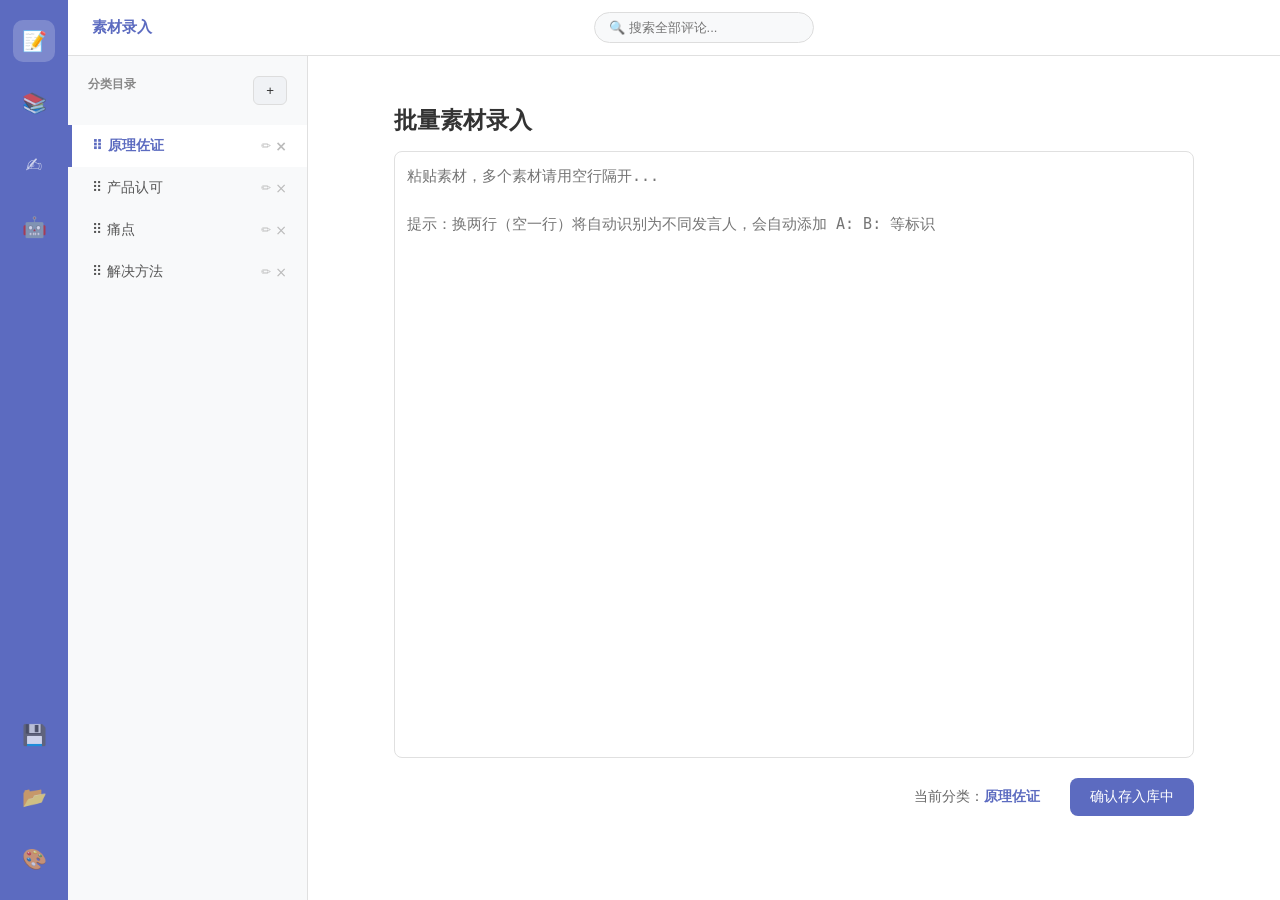
==== index.html @ 8bdfb850 "Update index.html" ====
<!DOCTYPE html>
<html lang="zh-CN">
<head>
    <meta charset="UTF-8">
    <title>Dual-Write 灵感工作站 V15.1 优化版</title>
    <style>
        /* ===== THEME DEFINITIONS ===== */
        :root {
            --rail-bg: #5c6bc0; --side-bg: #f8f9fa; --main-bg: #ffffff; --border: #e0e0e0; --accent: #5c6bc0;
            --t-bg: #e8f5e9; --t-text: #2e7d32; --k-bg: #fff3e0; --k-text: #ef6c00;
            --nav-bg: #ffffff; --card-bg: #ffffff; --text-primary: #333; --text-secondary: #888;
            --sidebar-text: #555; --sub-item-hover: #eee; --orig-bg: #f9f9f9;
            --btn-ghost-bg: #f0f2f5; --btn-ghost-text: #333; --btn-ghost-border: #ddd;
            --shadow: rgba(0,0,0,0.08); --status-bar-border: #eee; --search-bg: #f8f9fa;
            --rail-icon-color: rgba(255,255,255,0.7); --rail-icon-active: #fff;
        }

        /* 深夜极光 Dark */
        .theme-dark {
            --rail-bg: #1a1a2e; --side-bg: #16213e; --main-bg: #0f3460; --border: #2d4a7a;
            --accent: #e94560; --t-bg: #1a3a1a; --t-text: #66bb6a; --k-bg: #3a2000; --k-text: #ffa726;
            --nav-bg: #16213e; --card-bg: #1a2a4a; --text-primary: #e0e0ff; --text-secondary: #7a8fb0;
            --sidebar-text: #a0b4d0; --sub-item-hover: #1e2d4e; --orig-bg: #0d2040;
            --btn-ghost-bg: #1e2d4e; --btn-ghost-text: #c0d0f0; --btn-ghost-border: #2d4a7a;
            --shadow: rgba(0,0,0,0.4); --status-bar-border: #2d4a7a; --search-bg: #16213e;
            --rail-icon-color: rgba(160,180,210,0.7); --rail-icon-active: #e94560;
        }

        /* 樱花粉嫩 Sakura */
        .theme-sakura {
            --rail-bg: #d63384; --side-bg: #fff0f6; --main-bg: #fffafd; --border: #f5c6db;
            --accent: #e91e8c; --t-bg: #fce4ec; --t-text: #c2185b; --k-bg: #fff3e0; --k-text: #e65100;
            --nav-bg: #fffafd; --card-bg: #fffafd; --text-primary: #4a0028; --text-secondary: #b06090;
            --sidebar-text: #8a4060; --sub-item-hover: #fce8f2; --orig-bg: #fff5fa;
            --btn-ghost-bg: #fce8f2; --btn-ghost-text: #8a2050; --btn-ghost-border: #f0a8c8;
            --shadow: rgba(214,51,132,0.1); --status-bar-border: #f5c6db; --search-bg: #fff0f6;
            --rail-icon-color: rgba(255,255,255,0.85); --rail-icon-active: #fff;
        }

        /* 赛博朋克 Cyberpunk */
        .theme-cyber {
            --rail-bg: #0d0d0d; --side-bg: #111111; --main-bg: #0a0a0a; --border: #1a1a1a;
            --accent: #00ff9f; --t-bg: #001a0d; --t-text: #00ff9f; --k-bg: #1a0010; --k-text: #ff0080;
            --nav-bg: #0d0d0d; --card-bg: #111111; --text-primary: #e0ffe8; --text-secondary: #4d9966;
            --sidebar-text: #66b380; --sub-item-hover: #1a1a1a; --orig-bg: #080808;
            --btn-ghost-bg: #0d1a12; --btn-ghost-text: #00ff9f; --btn-ghost-border: #00ff9f40;
            --shadow: rgba(0,255,159,0.15); --status-bar-border: #1a1a1a; --search-bg: #111;
            --rail-icon-color: rgba(0,255,159,0.6); --rail-icon-active: #00ff9f;
        }

        /* 墨绿书房 Forest */
        .theme-forest {
            --rail-bg: #2e4a35; --side-bg: #f0f5f1; --main-bg: #fafcfa; --border: #c8dcc9;
            --accent: #388e3c; --t-bg: #e8f5e9; --t-text: #1b5e20; --k-bg: #fffde7; --k-text: #f57f17;
            --nav-bg: #fafcfa; --card-bg: #fafcfa; --text-primary: #1a2e1a; --text-secondary: #6a9a6a;
            --sidebar-text: #3a5a3a; --sub-item-hover: #e4f0e5; --orig-bg: #f5faf5;
            --btn-ghost-bg: #eaf2eb; --btn-ghost-text: #2a4a2a; --btn-ghost-border: #b8d4b9;
            --shadow: rgba(56,142,60,0.1); --status-bar-border: #c8dcc9; --search-bg: #f0f5f1;
            --rail-icon-color: rgba(255,255,255,0.75); --rail-icon-active: #a5d6a7;
        }

        /* 奶油拿铁 Latte */
        .theme-latte {
            --rail-bg: #7c5c3e; --side-bg: #fdf6ee; --main-bg: #fffcf8; --border: #e8d5be;
            --accent: #a0714f; --t-bg: #f5ede0; --t-text: #7a4f2a; --k-bg: #fef9f0; --k-text: #b06000;
            --nav-bg: #fffcf8; --card-bg: #fffcf8; --text-primary: #3a2010; --text-secondary: #9a7a5a;
            --sidebar-text: #6a4a2a; --sub-item-hover: #f5e8d8; --orig-bg: #fdf5ec;
            --btn-ghost-bg: #f5ead8; --btn-ghost-text: #5a3a1a; --btn-ghost-border: #dcc0a0;
            --shadow: rgba(124,92,62,0.12); --status-bar-border: #e8d5be; --search-bg: #fdf6ee;
            --rail-icon-color: rgba(255,255,255,0.8); --rail-icon-active: #ffd8a8;
        }
        * { box-sizing: border-box; -webkit-font-smoothing: antialiased; }
        body { margin: 0; font-family: "Segoe UI", system-ui; display: flex; height: 100vh; overflow: hidden; background: var(--main-bg); color: var(--text-primary); transition: background 0.3s, color 0.3s; }
        
        /* 侧边图标栏 */
        #rail { width: 68px; background: var(--rail-bg); display: flex; flex-direction: column; align-items: center; padding: 20px 0; gap: 20px; flex-shrink: 0; transition: background 0.3s; }
        .rail-btn { width: 42px; height: 42px; border-radius: 10px; display: flex; align-items: center; justify-content: center; cursor: pointer; font-size: 20px; color: var(--rail-icon-color); transition: 0.2s; }
        .rail-btn.active { background: rgba(255,255,255,0.2); color: var(--rail-icon-active); }

        /* 主容器 */
        #app-container { flex: 1; display: flex; flex-direction: column; min-width: 0; }
        .top-nav { height: 56px; border-bottom: 1px solid var(--border); display: flex; align-items: center; padding: 0 24px; justify-content: space-between; flex-shrink: 0; background: var(--nav-bg); transition: background 0.3s, border-color 0.3s; }

        /* 视图布局 */
        .view-layer { display: none; flex: 1; overflow: hidden; }
        .view-layer.active { display: flex; }

        /* 通用侧边栏 (二级分类) */
        .sub-sidebar { width: 240px; background: var(--side-bg); border-right: 1px solid var(--border); display: flex; flex-direction: column; flex-shrink: 0; transition: background 0.3s; }
        .sub-header { padding: 20px; font-size: 12px; font-weight: bold; color: var(--text-secondary); display: flex; justify-content: space-between; }
        .sub-item { padding: 12px 20px; cursor: pointer; font-size: 14px; color: var(--sidebar-text); border-left: 4px solid transparent; display: flex; justify-content: space-between; align-items: center; transition: background 0.15s; }
        .sub-item:hover { background: var(--sub-item-hover); }
        .sub-item.active { background: var(--main-bg); color: var(--accent); border-left-color: var(--accent); font-weight: 600; }
        .sub-item .count-badge { background: var(--accent); color: white; font-size: 11px; padding: 2px 8px; border-radius: 10px; margin-left: 8px; }

        /* 内容区 (带原生滚动) */
        .main-content { flex: 1; overflow-y: auto; padding: 30px; background: var(--main-bg); transition: background 0.3s; }

        /* 评论卡片 */
        .card { border: 1px solid var(--border); border-radius: 12px; padding: 20px; margin-bottom: 25px; background: var(--card-bg); transition: background 0.3s, border-color 0.3s; }
        .orig-text { font-size: 13px; color: var(--text-secondary); background: var(--orig-bg); padding: 12px; border-radius: 8px; margin-bottom: 12px; white-space: pre-wrap; }
        .edit-area { width: 100%; border: 1px solid var(--border); border-radius: 8px; padding: 12px; font-size: 15px; min-height: 120px; line-height: 1.6; outline: none; background: var(--card-bg); color: var(--text-primary); transition: background 0.3s; }

        /* 状态页签 - 增加数量显示 */
        .status-bar { display: flex; gap: 20px; margin-bottom: 20px; border-bottom: 1px solid var(--status-bar-border); }
        .status-tab { padding: 10px 0; cursor: pointer; font-size: 14px; color: var(--text-secondary); border-bottom: 2px solid transparent; display: flex; align-items: center; gap: 6px; }
        .status-tab.active { color: var(--accent); border-bottom-color: var(--accent); font-weight: bold; }
        .status-count { background: var(--btn-ghost-bg); color: var(--text-secondary); font-size: 11px; padding: 2px 8px; border-radius: 10px; }
        .status-tab.active .status-count { background: var(--accent); color: white; }

        /* 词库特有样式 (三级预览) */
        .rule-preview-item { border: 1px solid var(--border); border-radius: 8px; padding: 15px; margin-bottom: 15px; cursor: pointer; transition: 0.2s; background: var(--card-bg); }
        .rule-preview-item:hover { border-color: var(--accent); background: var(--sub-item-hover); }
        .rule-preview-tags { display: flex; flex-wrap: wrap; gap: 5px; margin-top: 8px; }
        .mini-tag { font-size: 10px; padding: 2px 6px; border-radius: 4px; background: var(--btn-ghost-bg); }

        /* 抽屉弹窗 - 优化布局 */
        #modal-overlay { position: fixed; inset: 0; background: rgba(0,0,0,0.3); display: none; z-index: 2000; justify-content: flex-end; }
        #modal-drawer { width: 70%; height: 100%; background: var(--nav-bg); box-shadow: -5px 0 20px var(--shadow); display: flex; flex-direction: column; animation: slideIn 0.3s ease; color: var(--text-primary); }
        @keyframes slideIn { from { transform: translateX(100%); } to { transform: translateX(0); } }

        /* 标签编辑 - 优化布局,原词库占比更大 */
        .tag-row { padding: 20px; border-bottom: 1px solid var(--border); display: flex; flex-direction: column; }
        .tag-row.triggers-row { flex: 2; max-height: 40%; overflow-y: auto; }
        .tag-row.targets-row { flex: 3; max-height: 60%; overflow-y: auto; }
        .tag-wall { display: flex; flex-wrap: wrap; gap: 8px; margin-top: 10px; max-height: calc(100% - 30px); overflow-y: auto; padding-right: 10px; }
        .tag { padding: 5px 10px; border-radius: 6px; display: flex; align-items: center; gap: 5px; font-size: 13px; }
        .tag.t { background: var(--t-bg); color: var(--t-text); }
        .tag.k { background: var(--k-bg); color: var(--k-text); }
        .tag input { border: none; background: transparent; color: inherit; font: inherit; width: 80px; outline: none; }

        /* 批量录入优化 - 去掉滚动条 */
        .input-wrapper { max-width: 800px; margin: 0 auto; display: flex; flex-direction: column; height: calc(100vh - 150px); }
        .input-wrapper h2 { margin-bottom: 15px; color: var(--text-primary); }
        .input-area-container { flex: 1; display: flex; flex-direction: column; min-height: 0; }
        #raw-input { flex: 1; min-height: 0; resize: none; }
        .input-controls { padding: 20px 0; display: flex; justify-content: flex-end; gap: 10px; align-items: center; }
        .dict-selector { display: flex; align-items: center; gap: 10px; }
        .dict-selector label { font-size: 14px; color: var(--text-secondary); }
        .dict-selector select { padding: 10px 15px; border-radius: 8px; border: 1px solid var(--border); font-size: 14px; min-width: 150px; background: var(--card-bg); color: var(--text-primary); }

        /* ===== 全局 select 美化 ===== */
        select {
            appearance: none;
            -webkit-appearance: none;
            background-image: url("data:image/svg+xml,%3Csvg xmlns='http://www.w3.org/2000/svg' width='12' height='12' viewBox='0 0 12 12'%3E%3Cpath fill='%23888' d='M6 8L1 3h10z'/%3E%3C/svg%3E");
            background-repeat: no-repeat;
            background-position: right 8px center;
            padding-right: 26px !important;
            cursor: pointer;
            transition: border-color 0.2s, box-shadow 0.2s;
        }
        select:hover { border-color: var(--accent) !important; }
        select:focus { outline: none; border-color: var(--accent) !important; box-shadow: 0 0 0 2px color-mix(in srgb, var(--accent) 20%, transparent); }

        button.primary { background: var(--accent); color: #fff; border: none; padding: 10px 20px; border-radius: 8px; cursor: pointer; font-size: 14px; transition: opacity 0.2s; }
        button.ghost { background: var(--btn-ghost-bg); color: var(--btn-ghost-text); border: 1px solid var(--btn-ghost-border); padding: 6px 12px; border-radius: 6px; cursor: pointer; transition: opacity 0.2s; }
        button.danger { background: transparent; color: #d32f2f; border: 1px solid #d32f2f; }
        button:hover { opacity: 0.9; }

        /* ===== SETTINGS PANEL ===== */
        #settings-overlay { position: fixed; inset: 0; background: rgba(0,0,0,0.4); display: none; z-index: 3000; align-items: center; justify-content: center; }
        #settings-panel {
            background: var(--nav-bg); border-radius: 20px; padding: 32px; width: 480px; max-width: 90vw;
            box-shadow: 0 20px 60px var(--shadow); color: var(--text-primary);
            animation: popIn 0.25s cubic-bezier(0.34, 1.56, 0.64, 1);
        }
        @keyframes popIn { from { transform: scale(0.85); opacity: 0; } to { transform: scale(1); opacity: 1; } }
        #settings-panel h2 { margin: 0 0 8px; font-size: 20px; }
        #settings-panel .settings-subtitle { font-size: 13px; color: var(--text-secondary); margin-bottom: 28px; }
        .theme-grid { display: grid; grid-template-columns: repeat(3, 1fr); gap: 12px; margin-bottom: 24px; }
        .theme-card {
            border: 2px solid var(--border); border-radius: 14px; padding: 16px 12px; cursor: pointer;
            text-align: center; transition: all 0.2s; position: relative; overflow: hidden;
        }
        .theme-card:hover { transform: translateY(-2px); box-shadow: 0 6px 20px var(--shadow); }
        .theme-card.selected { border-color: var(--accent); box-shadow: 0 0 0 3px color-mix(in srgb, var(--accent) 25%, transparent); }
        .theme-card .theme-preview { display: flex; gap: 4px; margin-bottom: 10px; height: 32px; border-radius: 8px; overflow: hidden; }
        .theme-card .theme-name { font-size: 13px; font-weight: 600; color: var(--text-primary); }
        .theme-card .theme-desc { font-size: 11px; color: var(--text-secondary); margin-top: 3px; }
        .theme-card .check-mark { position: absolute; top: 8px; right: 8px; width: 18px; height: 18px; background: var(--accent); border-radius: 50%; display: none; align-items: center; justify-content: center; color: white; font-size: 11px; }
        .theme-card.selected .check-mark { display: flex; }
        .settings-close { width: 100%; padding: 12px; border-radius: 10px; font-size: 14px; font-weight: 600; }

        /* ===== API SETTINGS PANEL ===== */
        #api-overlay { position: fixed; inset: 0; background: rgba(0,0,0,0.45); display: none; z-index: 3500; align-items: center; justify-content: center; }
        #api-panel {
            background: var(--nav-bg); border-radius: 20px; padding: 32px; width: 560px; max-width: 92vw;
            max-height: 88vh; overflow-y: auto;
            box-shadow: 0 20px 60px var(--shadow); color: var(--text-primary);
            animation: popIn 0.25s cubic-bezier(0.34, 1.56, 0.64, 1);
        }
        #api-panel h2 { margin: 0 0 6px; font-size: 20px; }
        #api-panel .api-subtitle { font-size: 13px; color: var(--text-secondary); margin-bottom: 26px; }
        .api-field { margin-bottom: 18px; }
        .api-field label { display: block; font-size: 12px; font-weight: 700; color: var(--text-secondary); text-transform: uppercase; letter-spacing: 0.5px; margin-bottom: 7px; }
        .api-field input, .api-field textarea, .api-field select {
            width: 100%; padding: 10px 14px; border: 1.5px solid var(--border); border-radius: 10px;
            background: var(--orig-bg); color: var(--text-primary); font-size: 14px;
            outline: none; transition: border-color 0.2s;
            font-family: inherit;
        }
        .api-field input:focus, .api-field textarea:focus, .api-field select:focus { border-color: var(--accent); }
        .api-field textarea { resize: vertical; min-height: 110px; line-height: 1.6; }
        .api-field .hint { font-size: 11px; color: var(--text-secondary); margin-top: 5px; line-height: 1.5; }
        .api-preset-row { display: flex; gap: 8px; flex-wrap: wrap; margin-bottom: 18px; }
        .preset-btn { padding: 6px 14px; border-radius: 20px; border: 1.5px solid var(--border); background: var(--btn-ghost-bg); color: var(--btn-ghost-text); cursor: pointer; font-size: 12px; transition: all 0.2s; white-space: nowrap; }
        .preset-btn:hover { border-color: var(--accent); color: var(--accent); }
        .api-status-dot { width: 8px; height: 8px; border-radius: 50%; display: inline-block; margin-right: 6px; }
        .api-status-dot.ok { background: #4caf50; }
        .api-status-dot.err { background: #f44336; }
        .api-status-dot.idle { background: #aaa; }
        .api-row-btns { display: flex; gap: 10px; margin-top: 8px; }
        .api-row-btns button { flex: 1; padding: 11px; border-radius: 10px; font-size: 14px; font-weight: 600; }

        /* AI processing state on cards */
        .ai-loading { display: inline-flex; align-items: center; gap: 6px; font-size: 12px; color: var(--accent); }
        .ai-loading .dot { width: 5px; height: 5px; border-radius: 50%; background: var(--accent); animation: blink 1.2s infinite; }
        .ai-loading .dot:nth-child(2) { animation-delay: 0.2s; }
        .ai-loading .dot:nth-child(3) { animation-delay: 0.4s; }
        @keyframes blink { 0%,80%,100% { opacity: 0.2; } 40% { opacity: 1; } }
        .card.ai-processing { border-color: var(--accent); box-shadow: 0 0 0 2px color-mix(in srgb, var(--accent) 20%, transparent); }
        .font-size-row { display: flex; gap: 8px; margin-bottom: 24px; }
        .font-btn { flex: 1; padding: 8px; border-radius: 8px; border: 2px solid var(--border); background: var(--btn-ghost-bg); color: var(--text-primary); cursor: pointer; font-weight: 600; transition: all 0.2s; }
        .font-btn.selected { border-color: var(--accent); color: var(--accent); }
        .settings-section-label { font-size: 12px; font-weight: bold; color: var(--text-secondary); text-transform: uppercase; letter-spacing: 0.5px; margin-bottom: 12px; }

        /* ===== 仿写工坊 ===== */
        .cw-panel-header { padding:12px 16px 8px; display:flex; justify-content:space-between; align-items:center; border-bottom:1px solid var(--border); flex-shrink:0; background:var(--nav-bg); }
        .cw-panel-label { font-size:13px; font-weight:600; color:var(--text-primary); }
        .cw-textarea { flex:1; width:100%; border:none; outline:none; resize:none; padding:14px 16px; font-size:14px; line-height:1.75; background:var(--main-bg); color:var(--text-primary); font-family:inherit; transition:background 0.3s; }
        .lib-item { padding:10px 16px; cursor:pointer; font-size:13px; color:var(--sidebar-text); border-left:3px solid transparent; display:flex; justify-content:space-between; align-items:center; transition:background 0.15s; }
        .lib-item:hover { background:var(--sub-item-hover); }
        .lib-item:hover .lib-del { opacity:1; }
        .lib-item.active { background:var(--main-bg); color:var(--accent); border-left-color:var(--accent); font-weight:600; }
        .lib-del { opacity:0; font-size:13px; color:var(--text-secondary); cursor:pointer; transition:opacity 0.15s; padding:0 2px; }
        .lib-del:hover { color:#d32f2f; }
        #lib-edit-overlay { position:fixed; inset:0; background:rgba(0,0,0,0.35); display:none; z-index:2500; align-items:center; justify-content:center; }
        #lib-edit-panel { background:var(--nav-bg); border-radius:16px; padding:28px; width:580px; max-width:92vw; display:flex; flex-direction:column; gap:14px; box-shadow:0 16px 48px var(--shadow); animation:popIn 0.22s cubic-bezier(0.34,1.56,0.64,1); }
        #lib-edit-panel h3 { margin:0; font-size:17px; color:var(--text-primary); }
        .lib-edit-name { width:100%; padding:10px 14px; border:1.5px solid var(--border); border-radius:10px; background:var(--orig-bg); color:var(--text-primary); font-size:14px; outline:none; font-family:inherit; }
        .lib-edit-name:focus, .lib-edit-body:focus { border-color:var(--accent); }
        .lib-edit-body { width:100%; padding:13px 15px; border:1.5px solid var(--border); border-radius:10px; background:var(--orig-bg); color:var(--text-primary); font-size:13.5px; line-height:1.75; outline:none; resize:none; font-family:inherit; min-height:300px; }

        /* ===== AI设置页 ===== */
        .api-field { margin-bottom:20px; }
        .api-field label { display:block; font-size:12px; font-weight:700; color:var(--text-secondary); text-transform:uppercase; letter-spacing:0.5px; margin-bottom:8px; }
        .api-field input, .api-field textarea, .api-field select { width:100%; padding:10px 14px; border:1.5px solid var(--border); border-radius:10px; background:var(--orig-bg); color:var(--text-primary); font-size:14px; outline:none; transition:border-color 0.2s; font-family:inherit; }
        .api-field input:focus, .api-field textarea:focus { border-color:var(--accent); }
        .api-field textarea { resize:vertical; line-height:1.6; }
        .api-field .hint { font-size:11px; color:var(--text-secondary); margin-top:6px; line-height:1.5; }
        .api-preset-row { display:flex; gap:8px; flex-wrap:wrap; }
        .preset-btn { padding:6px 15px; border-radius:20px; border:1.5px solid var(--border); background:var(--btn-ghost-bg); color:var(--btn-ghost-text); cursor:pointer; font-size:12px; transition:all 0.2s; }
        .preset-btn:hover { border-color:var(--accent); color:var(--accent); }
        .api-status-dot { width:8px; height:8px; border-radius:50%; display:inline-block; flex-shrink:0; }
        .api-status-dot.ok  { background:#4caf50; }
        .api-status-dot.err { background:#f44336; }
        .api-status-dot.idle { background:#aaa; }
        .streaming-cursor { display:inline-block; width:2px; height:1em; background:var(--accent); animation:blink-cur 0.8s infinite; vertical-align:text-bottom; margin-left:1px; }
        @keyframes blink-cur { 0%,49%{opacity:1} 50%,100%{opacity:0} }

        /* ===== 自定义滚动条 ===== */
        ::-webkit-scrollbar { width: 6px; height: 6px; }
        ::-webkit-scrollbar-track { background: transparent; }
        ::-webkit-scrollbar-thumb {
            background: color-mix(in srgb, var(--accent) 30%, var(--border));
            border-radius: 99px;
        }
        ::-webkit-scrollbar-thumb:hover {
            background: color-mix(in srgb, var(--accent) 60%, var(--border));
        }
        ::-webkit-scrollbar-corner { background: transparent; }
        textarea::-webkit-scrollbar { width: 4px; }
        textarea::-webkit-scrollbar-thumb {
            background: color-mix(in srgb, var(--accent) 25%, var(--border));
            border-radius: 99px;
        }
        textarea::-webkit-scrollbar-thumb:hover {
            background: color-mix(in srgb, var(--accent) 50%, var(--border));
        }
        * { scrollbar-width: thin; scrollbar-color: color-mix(in srgb, var(--accent) 30%, var(--border)) transparent; }

        /* ===== 分类拖拽排序 ===== */
        .sub-item[draggable] { cursor: grab; }
        .sub-item[draggable]:active { cursor: grabbing; }
        .sub-item.drag-over { border-top: 2px solid var(--accent); background: color-mix(in srgb, var(--accent) 8%, var(--main-bg)); }
        .sub-item.dragging { opacity: 0.4; }
    </style>
</head>
<body>

<div id="rail">
    <div class="rail-btn active" onclick="switchView('input')" title="素材录入">📝</div>
    <div class="rail-btn" onclick="switchView('work')" title="评论精修库">📚</div>
    <div class="rail-btn" onclick="switchView('write')" title="仿写工坊">✍️</div>
    <div class="rail-btn" onclick="switchView('apisettings')" title="AI接口设置">🤖</div>
    <div style="margin-top:auto"></div>
    <div class="rail-btn" onclick="exportData()" title="导出数据">💾</div>
    <div class="rail-btn" onclick="document.getElementById('f-in').click()" title="导入数据">📂</div>
    <div class="rail-btn" onclick="openSettings()" title="外观设置">🎨</div>
    <input type="file" id="f-in" style="display:none" onchange="importData(event)">
</div>

<div id="app-container">
    <div class="top-nav">
        <div id="nav-title" style="font-weight: bold; color: var(--accent);">素材录入</div>
        <div style="display:flex; align-items:center; gap:10px;">
            <div style="position:relative;">
                <input id="global-search" type="text" placeholder="🔍 搜索全部评论..." 
                    style="padding:7px 14px; border:1px solid #ddd; border-radius:20px; font-size:13px; width:220px; outline:none; background:#f8f9fa;"
                    oninput="handleSearch(this.value)"
                >
                <div id="search-clear" onclick="clearSearch()" style="display:none; position:absolute; right:10px; top:50%; transform:translateY(-50%); cursor:pointer; color:#999; font-size:16px; line-height:1;">×</div>
            </div>
        </div>
        <div id="save-status" style="font-size: 11px; color: #999;"></div>
    </div>

    <!-- 搜索结果浮层 -->
    <div id="search-panel" style="display:none; position:fixed; top:56px; right:0; width:520px; height:calc(100vh - 56px); background:#fff; border-left:1px solid #e0e0e0; z-index:1000; flex-direction:column; box-shadow:-4px 0 16px rgba(0,0,0,0.08);">
        <div style="padding:16px 20px; border-bottom:1px solid #eee; display:flex; justify-content:space-between; align-items:center;">
            <span id="search-result-count" style="font-size:13px; color:#666;"></span>
            <button class="ghost" onclick="clearSearch()" style="font-size:12px;">关闭</button>
        </div>
        <div id="search-results" style="flex:1; overflow-y:auto; padding:16px 20px;"></div>
    </div>

    <div id="view-input" class="view-layer active">
        <div class="sub-sidebar">
            <div class="sub-header">分类目录 <button onclick="addCat('cats')" class="ghost">+</button></div>
            <div id="input-cat-list" style="overflow-y:auto; flex:1;"></div>
        </div>
        <div class="main-content">
            <div class="input-wrapper">
                <h2>批量素材录入</h2>
                <div class="input-area-container">
                    <textarea id="raw-input" class="edit-area" placeholder="粘贴素材，多个素材请用空行隔开...&#10;&#10;提示：换两行（空一行）将自动识别为不同发言人，会自动添加 A: B: 等标识"></textarea>
                </div>
                <div class="input-controls">
                    <div style="font-size: 14px; color: #666; margin-right: 20px;">
                        当前分类：<span id="current-input-cat" style="font-weight: 600; color: var(--accent);">原理佐证</span>
                    </div>
                    <button class="primary" onclick="handleInput()">确认存入库中</button>
                </div>
            </div>
        </div>
    </div>

    <div id="view-work" class="view-layer">
        <div class="sub-sidebar">
            <div class="sub-header">分类目录 <button onclick="addCat('cats')" class="ghost">+</button></div>
            <div id="work-cat-list" style="overflow-y:auto; flex:1;"></div>
        </div>
        <div class="main-content">
            <div class="status-bar">
                <div style="display: flex; gap: 20px; flex: 1;">
                    <div class="status-tab active" onclick="switchStatus(0, this)">
                        <span>未处理</span>
                        <span class="status-count" id="count-0">0</span>
                    </div>
                    <div class="status-tab" onclick="switchStatus(1, this)">
                        <span>已加工</span>
                        <span class="status-count" id="count-1">0</span>
                    </div>
                    <div class="status-tab" onclick="switchStatus(3, this)">
                        <span>精加工</span>
                        <span class="status-count" id="count-3">0</span>
                    </div>
                    <div class="status-tab" onclick="switchStatus(2, this)">
                        <span>已发布</span>
                        <span class="status-count" id="count-2">0</span>
                    </div>
                </div>
                <div id="batch-actions" style="display: flex; gap: 8px;">
                    <!-- 批量操作按钮将在这里动态显示 -->
                </div>
            </div>
            <div id="work-items-list"></div>
        </div>
    </div>

    <!-- ✍️ 仿写工坊 -->
    <div id="view-write" class="view-layer">
        <!-- 左侧：原理库管理 -->
        <div class="sub-sidebar" style="width:220px;">
            <div class="sub-header">
                <span>原理库</span>
                <button class="ghost" style="padding:3px 8px;font-size:12px;" onclick="addPrincipleLib()">+</button>
            </div>
            <div id="principle-lib-list" style="overflow-y:auto;flex:1;"></div>
            <div style="padding:12px;border-top:1px solid var(--border);flex-shrink:0;">
                <div style="font-size:11px;color:var(--text-secondary);margin-bottom:6px;">是否露出产品</div>
                <div style="display:flex;gap:6px;">
                    <button id="product-off-btn" class="ghost" style="flex:1;font-size:12px;padding:5px 0;" onclick="setProductMode(false)">无产品</button>
                    <button id="product-on-btn"  class="ghost" style="flex:1;font-size:12px;padding:5px 0;" onclick="setProductMode(true)">露出产品</button>
                </div>
            </div>
        </div>

        <!-- 右侧：工作区 -->
        <div style="flex:1;display:flex;flex-direction:column;overflow:hidden;">

            <!-- 上下两栏 -->
            <div style="display:flex;flex:1;overflow:hidden;flex-direction:column;">

                <!-- 输入区 -->
                <div style="flex:1;display:flex;flex-direction:column;border-bottom:1px solid var(--border);min-height:0;">
                    <div class="cw-panel-header">
                        <span class="cw-panel-label">💬 参考评论</span>
                        <span id="cw-ref-count" style="font-size:11px;color:var(--text-secondary);"></span>
                    </div>
                    <textarea id="cw-reference" class="cw-textarea" placeholder="粘贴一条或多条参考评论...

多条评论请用空行隔开，每次点「开始仿写」会逐条处理。" oninput="updateRefCount()"></textarea>
                </div>

                <!-- 输出区 -->
                <div style="flex:1;display:flex;flex-direction:column;min-height:0;">
                    <div class="cw-panel-header">
                        <span class="cw-panel-label">✨ 仿写结果</span>
                        <div style="display:flex;gap:6px;">
                            <button class="ghost" style="font-size:11px;padding:3px 8px;" onclick="copyWriteOutput()">📋 复制</button>
                            <button class="ghost" style="font-size:11px;padding:3px 8px;" onclick="saveWriteToLib()">📥 存入评论库</button>
                            <button class="ghost" style="font-size:11px;padding:3px 8px;" onclick="clearWriteOutput()">🗑 清空</button>
                        </div>
                    </div>
                    <textarea id="cw-output" class="cw-textarea" placeholder="AI仿写结果将在这里显示..." readonly style="cursor:default;"></textarea>
                </div>
            </div>

            <!-- 底部运行栏 -->
            <div style="padding:10px 20px;display:flex;gap:10px;align-items:center;background:var(--nav-bg);flex-shrink:0;border-top:1px solid var(--border);">
                <div style="font-size:12px;color:var(--text-secondary);">
                    原理库：<span id="cw-active-lib-name" style="color:var(--accent);font-weight:600;">未选择</span>
                </div>
                <div style="font-size:12px;color:var(--text-secondary);margin-left:12px;">
                    模式：<span id="cw-product-mode-label" style="color:var(--accent);font-weight:600;">无产品</span>
                </div>
                <div style="margin-left:auto;display:flex;gap:10px;align-items:center;">
                    <span id="cw-run-status" style="font-size:12px;color:var(--text-secondary);"></span>
                    <button class="primary" onclick="runWriteStudio()" id="cw-run-btn" style="padding:9px 24px;font-size:14px;font-weight:600;">🚀 开始仿写</button>
                </div>
            </div>
        </div>
    </div>

    <!-- 🤖 AI接口设置 -->
    <div id="view-apisettings" class="view-layer">
        <div style="flex:1;overflow-y:auto;padding:36px 48px;background:var(--main-bg);">
            <div style="max-width:600px;margin:0 auto;">
                <h2 style="margin:0 0 6px;color:var(--text-primary);font-size:22px;">🤖 AI 接口设置</h2>
                <p style="margin:0 0 30px;color:var(--text-secondary);font-size:14px;">配置API后，粗加工与仿写工坊均可调用AI。支持官方及公益中转站。</p>

                <div class="settings-section-label">快速预设</div>
                <div class="api-preset-row" style="margin-bottom:24px;">
                    <button class="preset-btn" onclick="applyPreset('openai')">OpenAI 官方</button>
                    <button class="preset-btn" onclick="applyPreset('claude')">Claude 官方</button>
                    <button class="preset-btn" onclick="applyPreset('deepseek')">DeepSeek 官方</button>
                    <button class="preset-btn" onclick="applyPreset('custom')">自定义 / 公益站</button>
                </div>

                <div class="api-field">
                    <label>接口地址（Base URL）</label>
                    <input id="api-url" type="text" placeholder="https://api.openai.com/v1/chat/completions" />
                    <div class="hint">💡 公益站只需替换域名，路径格式与OpenAI一致即可</div>
                </div>
                <div class="api-field">
                    <label>API Key</label>
                    <input id="api-key" type="password" placeholder="sk-xxxxxxxx" />
                </div>
                <div class="api-field">
                    <label>模型名称（Model）</label>
                    <input id="api-model" type="text" placeholder="gpt-4o-mini" />
                    <div class="hint">常用：gpt-4o-mini / gpt-4o / claude-3-5-haiku-20241022 / deepseek-chat</div>
                </div>
                <div class="api-field">
                    <label>粗加工 System Prompt</label>
                    <div class="hint" style="margin-bottom:8px;">💡 粗加工时会自动把「仿写工坊」中当前激活的原理库拼入，无需在这里重复填写</div>
                    <textarea id="api-system-prompt" style="min-height:130px;" placeholder="你是一个评论改写助手。请将用户提供的评论进行改写...&#10;&#10;支持用 {original} 引用原文"></textarea>
                    <div class="hint">💡 用 <code style="background:var(--orig-bg);padding:1px 5px;border-radius:3px;">{original}</code> 在prompt里引用原文内容</div>
                </div>
                <div class="api-field">
                    <label>每批发送条数（单次发给AI多少条）</label>
                    <input id="api-batch-size" type="number" min="1" max="500" placeholder="50" />
                    <div class="hint">💡 每次点批量粗加工，会按此数量分批发送。例如填50，100条会分2批、每批单独一轮对话。填100则100条一次发完只扣一轮。</div>
                </div>

                <div style="display:flex;align-items:center;gap:10px;padding:13px 16px;border-radius:12px;background:var(--orig-bg);margin-bottom:24px;border:1px solid var(--border);">
                    <span class="api-status-dot idle" id="api-status-dot"></span>
                    <span id="api-status-text" style="font-size:13px;color:var(--text-secondary);">尚未测试</span>
                </div>

                <div style="display:flex;gap:12px;">
                    <button class="ghost" onclick="testApiConnection()" style="flex:1;padding:12px;font-size:14px;">🔌 测试连接</button>
                    <button class="primary" onclick="saveApiSettings()" style="flex:1;padding:12px;font-size:14px;font-weight:600;">保存设置</button>
                </div>
            </div>
        </div>
    </div>


<div id="settings-overlay" onclick="if(event.target===this)closeSettings()">
    <div id="settings-panel">
        <h2>🎨 外观设置</h2>
        <p class="settings-subtitle">选择你喜欢的主题风格，实时预览效果</p>

        <div class="settings-section-label">主题样式</div>
        <div class="theme-grid">
            <div class="theme-card selected" data-theme="" onclick="applyTheme(this, '')">
                <div class="theme-preview">
                    <div style="flex:1;background:#5c6bc0"></div>
                    <div style="flex:2;background:#f8f9fa"></div>
                    <div style="flex:3;background:#ffffff"></div>
                </div>
                <div class="theme-name">经典蓝调</div>
                <div class="theme-desc">默认简洁风格</div>
                <div class="check-mark">✓</div>
            </div>
            <div class="theme-card" data-theme="theme-dark" onclick="applyTheme(this, 'theme-dark')">
                <div class="theme-preview">
                    <div style="flex:1;background:#1a1a2e"></div>
                    <div style="flex:2;background:#16213e"></div>
                    <div style="flex:3;background:#0f3460"></div>
                </div>
                <div class="theme-name">深夜极光</div>
                <div class="theme-desc">护眼深色模式</div>
                <div class="check-mark">✓</div>
            </div>
            <div class="theme-card" data-theme="theme-sakura" onclick="applyTheme(this, 'theme-sakura')">
                <div class="theme-preview">
                    <div style="flex:1;background:#d63384"></div>
                    <div style="flex:2;background:#fff0f6"></div>
                    <div style="flex:3;background:#fffafd"></div>
                </div>
                <div class="theme-name">樱花粉嫩</div>
                <div class="theme-desc">少女心满满</div>
                <div class="check-mark">✓</div>
            </div>
            <div class="theme-card" data-theme="theme-cyber" onclick="applyTheme(this, 'theme-cyber')">
                <div class="theme-preview">
                    <div style="flex:1;background:#0d0d0d"></div>
                    <div style="flex:2;background:#111"></div>
                    <div style="flex:3;background:linear-gradient(135deg,#0d0d0d,#001a0d)"></div>
                </div>
                <div class="theme-name">赛博朋克</div>
                <div class="theme-desc">霓虹绿×黑暗</div>
                <div class="check-mark" style="background:#00ff9f;color:#000">✓</div>
            </div>
            <div class="theme-card" data-theme="theme-forest" onclick="applyTheme(this, 'theme-forest')">
                <div class="theme-preview">
                    <div style="flex:1;background:#2e4a35"></div>
                    <div style="flex:2;background:#f0f5f1"></div>
                    <div style="flex:3;background:#fafcfa"></div>
                </div>
                <div class="theme-name">墨绿书房</div>
                <div class="theme-desc">沉静自然感</div>
                <div class="check-mark">✓</div>
            </div>
            <div class="theme-card" data-theme="theme-latte" onclick="applyTheme(this, 'theme-latte')">
                <div class="theme-preview">
                    <div style="flex:1;background:#7c5c3e"></div>
                    <div style="flex:2;background:#fdf6ee"></div>
                    <div style="flex:3;background:#fffcf8"></div>
                </div>
                <div class="theme-name">奶油拿铁</div>
                <div class="theme-desc">温暖咖啡色调</div>
                <div class="check-mark">✓</div>
            </div>
        </div>

        <div class="settings-section-label">字体大小</div>
        <div class="font-size-row">
            <button class="font-btn" data-size="small" onclick="applyFontSize(this,'small')">小 A</button>
            <button class="font-btn selected" data-size="medium" onclick="applyFontSize(this,'medium')">中 A</button>
            <button class="font-btn" data-size="large" onclick="applyFontSize(this,'large')">大 A</button>
        </div>

        <button class="primary settings-close" onclick="closeSettings()">完成</button>
    </div>
</div>

<!-- 批量粗加工配置弹窗 -->
<div id="batch-modal-overlay" onclick="if(event.target===this)closeBatchModal()" style="position:fixed;inset:0;background:rgba(0,0,0,0.35);display:none;z-index:2500;align-items:center;justify-content:center;">
    <div style="background:var(--nav-bg);border-radius:16px;padding:28px;width:400px;max-width:92vw;display:flex;flex-direction:column;gap:18px;box-shadow:0 16px 48px var(--shadow);animation:popIn 0.22s cubic-bezier(0.34,1.56,0.64,1);">
        <h3 style="margin:0;font-size:17px;color:var(--text-primary);">🤖 批量粗加工设置</h3>

        <div class="api-field" style="margin:0;">
            <label>选择原理库</label>
            <select id="batch-lib-select" style="width:100%;padding:10px 14px;border:1.5px solid var(--border);border-radius:10px;background:var(--orig-bg);color:var(--text-primary);font-size:14px;outline:none;">
            </select>
        </div>

        <div class="api-field" style="margin:0;">
            <label>是否露出产品</label>
            <div style="display:flex;gap:8px;">
                <button id="batch-no-product" onclick="setBatchProductMode(false)" style="flex:1;padding:10px;border-radius:10px;border:1.5px solid var(--accent);background:var(--btn-ghost-bg);color:var(--accent);cursor:pointer;font-size:14px;font-weight:600;">无产品</button>
                <button id="batch-has-product" onclick="setBatchProductMode(true)" style="flex:1;padding:10px;border-radius:10px;border:1.5px solid var(--border);background:var(--btn-ghost-bg);color:var(--btn-ghost-text);cursor:pointer;font-size:14px;">露出产品</button>
            </div>
        </div>

        <div class="api-field" style="margin:0;">
            <label>本次处理条数</label>
            <input id="batch-size-modal" type="number" min="1" max="500" style="width:100%;padding:10px 14px;border:1.5px solid var(--border);border-radius:10px;background:var(--orig-bg);color:var(--text-primary);font-size:14px;outline:none;" />
            <div class="hint">从未处理的评论里取前N条，一次性发给AI处理</div>
        </div>

        <div style="display:flex;gap:10px;">
            <button class="ghost" onclick="closeBatchModal()" style="flex:1;padding:11px;border-radius:10px;font-size:14px;">取消</button>
            <button class="primary" onclick="confirmBatchProcess()" style="flex:1;padding:11px;border-radius:10px;font-size:14px;font-weight:600;" id="batch-confirm-btn">开始处理</button>
        </div>
    </div>
</div>

<!-- 单条粗加工配置弹窗 -->
<div id="single-modal-overlay" onclick="if(event.target===this)closeSingleModal()" style="position:fixed;inset:0;background:rgba(0,0,0,0.35);display:none;z-index:2500;align-items:center;justify-content:center;">
    <div style="background:var(--nav-bg);border-radius:16px;padding:28px;width:420px;max-width:92vw;display:flex;flex-direction:column;gap:18px;box-shadow:0 16px 48px var(--shadow);animation:popIn 0.22s cubic-bezier(0.34,1.56,0.64,1);">
        <h3 style="margin:0;font-size:17px;color:var(--text-primary);">🤖 单条粗加工设置</h3>

        <div class="api-field" style="margin:0;">
            <label>选择原理库</label>
            <select id="single-lib-select" style="width:100%;padding:10px 14px;border:1.5px solid var(--border);border-radius:10px;background:var(--orig-bg);color:var(--text-primary);font-size:14px;outline:none;">
            </select>
        </div>

        <div class="api-field" style="margin:0;">
            <label>额外要求（可选）</label>
            <textarea id="single-extra-prompt" rows="3" placeholder="例如：语气更口语化、突出某个痛点、加入特定关键词…" style="width:100%;padding:10px 14px;border:1.5px solid var(--border);border-radius:10px;background:var(--orig-bg);color:var(--text-primary);font-size:14px;outline:none;resize:vertical;font-family:inherit;line-height:1.6;"></textarea>
        </div>

        <div style="display:flex;gap:10px;">
            <button class="ghost" onclick="closeSingleModal()" style="flex:1;padding:11px;border-radius:10px;font-size:14px;">取消</button>
            <button class="primary" onclick="confirmSingleProcess()" style="flex:1;padding:11px;border-radius:10px;font-size:14px;font-weight:600;" id="single-confirm-btn">开始处理</button>
        </div>
    </div>
</div>

<div id="lib-edit-overlay" onclick="if(event.target===this)closeLibEdit()">
    <div id="lib-edit-panel">
        <h3 id="lib-edit-title">编辑原理库</h3>
        <input class="lib-edit-name" id="lib-edit-name" type="text" placeholder="原理库名称（如：脱发赛道-Smeal）" />
        <textarea class="lib-edit-body" id="lib-edit-body" placeholder="在这里粘贴完整的品牌植入与全维度原理库内容...

包含：痛点描述、竞品打击原理、产品卖点、检测指标、背书内容等。"></textarea>
        <div style="display:flex;gap:10px;justify-content:flex-end;">
            <button class="ghost" onclick="closeLibEdit()">取消</button>
            <button class="primary" onclick="saveLibEdit()">保存原理库</button>
        </div>
    </div>
</div>

<div id="modal-overlay" onclick="closeModal()">
    <div id="modal-drawer" onclick="event.stopPropagation()">
        <div style="padding:20px; border-bottom:1px solid #eee; display:flex; justify-content:space-between; align-items:center;">
            <h3 id="modal-title" style="margin:0">编辑规则</h3>
            <button class="primary" onclick="closeModal()">保存并关闭</button>
        </div>
        <div id="modal-body" style="flex:1; overflow-y:auto; display: flex; flex-direction: column;"></div>
    </div>
</div>

<script>
    // --- 核心数据适配与管理 ---
    let db = JSON.parse(localStorage.getItem('dw_v15_db')) || {
        cats: ["原理佐证", "产品认可", "痛点", "解决方法"],
        items: [],
        dicts: [{ name: "产品名", rules: [] }]
    };

    let state = { view: 'input', workCat: '', inputCat: '', dictCatIdx: 0, status: 0 };

    function persist() {
        localStorage.setItem('dw_v15_db', JSON.stringify(db));
        document.getElementById('save-status').innerText = "已同步本地：" + new Date().toLocaleTimeString();
        render();
    }

    function render() {
        // 1. 录入页分类选择
        if(!state.inputCat) state.inputCat = db.cats[0];
        document.getElementById('current-input-cat').innerText = state.inputCat;
        
        // 录入页分类列表
        const inputCatList = document.getElementById('input-cat-list');
        if(inputCatList) {
            inputCatList.innerHTML = db.cats.map(c => `
                <div class="sub-item ${state.inputCat===c?'active':''}" draggable="true" data-cat="${c.replace(/"/g,'&quot;')}" onclick="state.inputCat='${c.replace(/'/g,"\\'")}'; render();">
                    <span style="flex:1;">⠿ ${c}</span>
                    <span onclick="renameCat('${c.replace(/'/g,"\\'")}',event)" title="改名" style="color:#bbb; cursor:pointer; font-size:12px; padding:0 2px; flex-shrink:0;">✏️</span>
                    <span onclick="delCat('cats','${c.replace(/'/g,"\\'")}',event)" style="color:#bbb; cursor:pointer; flex-shrink:0; margin-left:2px;">×</span>
                </div>
            `).join('');
            initCatDrag(inputCatList);
        }

        // 2. 评论库渲染
        if(!state.workCat) state.workCat = db.cats[0];
        
        // 计算每个分类下各状态的数量
        const catCounts = {};
        db.cats.forEach(c => {
            catCounts[c] = { total: 0, 0: 0, 1: 0, 2: 0, 3: 0 };
        });
        db.items.forEach(item => {
            if(catCounts[item.cat]) {
                catCounts[item.cat].total++;
                catCounts[item.cat][item.status]++;
            }
        });
        
        document.getElementById('work-cat-list').innerHTML = db.cats.map(c => {
            const unpublished = (catCounts[c][0] || 0) + (catCounts[c][1] || 0) + (catCounts[c][3] || 0);
            const cs = c.replace(/'/g,"\\'");
            const cd = c.replace(/"/g,'&quot;');
            return `
            <div class="sub-item ${state.workCat===c?'active':''}" draggable="true" data-cat="${cd}" onclick="state.workCat='${cs}'; render();">
                <span style="flex:1;">⠿ ${c}</span>
                <div style="display:flex; gap:4px; align-items:center; flex-shrink:0;">
                    ${unpublished > 0 ? `<span class="count-badge">${unpublished}</span>` : ''}
                    <span onclick="renameCat('${cs}',event)" title="改名" style="color:#bbb; cursor:pointer; font-size:12px; padding:0 2px;">✏️</span>
                    <span onclick="delCat('cats','${cs}',event)" style="color:#bbb; cursor:pointer;">×</span>
                </div>
            </div>
        `}).join('');
        initCatDrag(document.getElementById('work-cat-list'));

        // 3. 更新状态数量显示
        const statusCounts = { 0: 0, 1: 0, 2: 0, 3: 0 };
        db.items.filter(i => i.cat === state.workCat).forEach(i => {
            statusCounts[i.status]++;
        });
        document.getElementById('count-0').innerText = statusCounts[0];
        document.getElementById('count-1').innerText = statusCounts[1];
        document.getElementById('count-2').innerText = statusCounts[2];
        document.getElementById('count-3').innerText = statusCounts[3];

        // 3.5 显示批量操作按钮(仅在未处理状态)
        const batchActionsEl = document.getElementById('batch-actions');
        if(batchActionsEl) {
            if(state.status === 0 && statusCounts[0] > 0) {
                batchActionsEl.innerHTML = `
                    <button class="ghost" onclick="openBatchModal(${statusCounts[0]})" style="font-size:13px;">
                        🤖 AI批量粗加工（${statusCounts[0]}条）
                    </button>
                `;
            } else {
                batchActionsEl.innerHTML = '';
            }
        }

        // 4. 渲染当前状态的评论
        const items = db.items.filter(i => i.cat === state.workCat && i.status === state.status).sort((a, b) => {
            // 按最后修改时间倒序排列，新的放在上面
            const timeA = new Date(a.lastModified || 0).getTime();
            const timeB = new Date(b.lastModified || 0).getTime();
            return timeB - timeA;
        });
        document.getElementById('work-items-list').innerHTML = items.length === 0 
            ? '<div style="text-align:center; color:#999; padding:50px;">暂无内容</div>'
            : items.map(i => `
                <div class="card">
                    <div class="orig-text">${i.original}</div>
                    <textarea id="ed-${i.id}" class="edit-area" onchange="updateItemText(${i.id})">${i.modified || ''}</textarea>
                    <div style="margin-top:12px; display:flex; justify-content:space-between; align-items:center;">
                        <div style="display:flex; gap:8px;">
                            ${state.status === 0 ? `
                                <button class="ghost" onclick="aiProcessItem(${i.id}, this)" id="ai-btn-${i.id}">🤖 AI粗加工</button>
                                <button class="ghost" onclick="updateItem(${i.id}, 1)">💾 保存至已加工</button>
                                <button class="primary" onclick="updateItem(${i.id}, 3)">✨ 直接到精加工</button>
                            ` : ''}
                            ${state.status === 1 ? `
                                <button class="ghost" onclick="updateItem(${i.id}, 1)">💾 保存</button>
                                <button class="primary" onclick="updateItem(${i.id}, 3)">✨ 移到精加工</button>
                            ` : ''}
                            ${state.status === 3 ? `
                                <button class="ghost" onclick="updateItem(${i.id}, 3)">💾 保存</button>
                                <button class="primary" onclick="updateItem(${i.id}, 2)">✅ 发布</button>
                            ` : ''}
                            ${state.status === 2 ? `
                                <button class="ghost" onclick="updateItem(${i.id}, 3)">↩️ 撤销到精加工</button>
                                <button class="ghost" onclick="updateItem(${i.id}, 2)">💾 保存</button>
                            ` : ''}
                        </div>
                        <div style="display:flex; gap:8px; align-items:center;">
                            <span style="font-size: 11px; color: #999; white-space: nowrap;">${i.lastModified || '未记录'}</span>
                            <select onchange="moveItem(${i.id}, this)" style="font-size:12px; padding:4px 6px; border:1px solid #ddd; border-radius:6px; color:#555; background:#fafafa; cursor:pointer;">
                                <option value="">📁 移到...</option>
                                ${db.cats.filter(c => c !== i.cat).map(c => `<option value="${c}">${c}</option>`).join('')}
                            </select>
                            <button class="ghost" onclick="copyText(${i.id})"><span>📋 复制</span></button>
                            <button class="ghost danger" onclick="delItem(${i.id})"><span>🗑️</span></button>
                        </div>
                    </div>
                </div>
            `).join('');

    }

    // --- 业务操作 ---
    function handleInput() {
        const val = document.getElementById('raw-input').value.trim();
        const cat = state.inputCat;
        if(!val) return;
        
        val.split(/\n{2,}/).forEach(chunk => {
            db.items.push({ 
                id: Date.now() + Math.random(), 
                cat: cat, 
                original: chunk, 
                modified: chunk,
                status: 0,
                lastModified: new Date().toLocaleString()
            });
        });
        
        document.getElementById('raw-input').value = "";
        alert("存入成功！");
        persist();
    }

    // 自动为多行文本添加发言人标识
    function autoAddSpeakerLabels(text) {
        const lines = text.split('\n').filter(l => l.trim());
        if(lines.length <= 1) return text;
        
        const speakers = ['A', 'B', 'C', 'D', 'E', 'F', 'G', 'H'];
        let speakerIndex = 0;
        
        return lines.map(line => {
            // 如果已经有标识(如"评论1:")，则替换
            if(/^评论\d+[::]/i.test(line)) {
                const content = line.replace(/^评论\d+[::]/, '').trim();
                const label = `${speakers[speakerIndex]}：`;
                speakerIndex = (speakerIndex + 1) % speakers.length;
                return label + content;
            }
            // 如果已经有A: B:格式,保持不变
            else if(/^[A-Z][:：]/.test(line)) {
                return line;
            }
            // 否则添加标识
            else {
                const label = `${speakers[speakerIndex]}：`;
                speakerIndex = (speakerIndex + 1) % speakers.length;
                return label + line;
            }
        }).join('\n\n');
    }

    function openDrawer(ri) {
        state.editRuleIdx = ri;
        const r = db.dicts[state.dictCatIdx].rules[ri];
        document.getElementById('modal-overlay').style.display = 'flex';
        renderDrawer(r);
    }

    function renderDrawer(r) {
        document.getElementById('modal-body').innerHTML = `
            <div class="tag-row targets-row">
                <div style="font-size:12px; color:#999; margin-bottom: 10px;">🎯 目标词库 (TARGETS) - 原词库</div>
                <div class="tag-wall">
                    ${r.targets.map((t, ti) => `<div class="tag t"><input value="${t}" onchange="updateTag('targets',${ti},this.value)"> <b style="cursor:pointer;" onclick="delTag('targets',${ti})">×</b></div>`).join('')}
                    <button class="ghost" onclick="addTag('targets')">+ 添加目标词</button>
                </div>
            </div>
            <div class="tag-row triggers-row">
                <div style="font-size:12px; color:#999; margin-bottom: 10px;">🔍 触发原词 (TRIGGERS)</div>
                <div class="tag-wall">
                    ${r.keys.map((k, ki) => `<div class="tag k"><input value="${k}" onchange="updateTag('keys',${ki},this.value)"> <b style="cursor:pointer;" onclick="delTag('keys',${ki})">×</b></div>`).join('')}
                    <button class="ghost" onclick="addTag('keys')">+ 添加触发词</button>
                </div>
            </div>
            <div style="padding:20px; border-top:1px solid #eee; margin-top:20px;">
                <div style="margin-bottom:15px;">
                    <div style="font-size:12px; color:#999; margin-bottom: 8px;">📝 批量添加触发词 (用逗号、顿号分隔)</div>
                    <input type="text" id="batch-keys" style="width:100%; padding:10px; border:1px solid #ddd; border-radius:6px; font-size:13px;" placeholder="例如：脱发,掉发,发量少,发际线">
                    <button class="ghost" style="margin-top:8px;" onclick="addBatchTags('keys')">添加到触发词库</button>
                </div>
                <div style="margin-bottom:15px;">
                    <div style="font-size:12px; color:#999; margin-bottom: 8px;">🎯 批量添加目标词 (用逗号、顿号分隔)</div>
                    <input type="text" id="batch-targets" style="width:100%; padding:10px; border:1px solid #ddd; border-radius:6px; font-size:13px;" placeholder="例如：甘氨酸螯合铁,生物素,锌,维生素B族">
                    <button class="ghost" style="margin-top:8px;" onclick="addBatchTags('targets')">添加到目标词库</button>
                </div>
                <div style="text-align:right; margin-top:20px;">
                    <button class="ghost danger" onclick="removeRuleGroup()">删除此规则组</button>
                </div>
            </div>
        `;
    }

    // --- 辅助功能 ---
    function updateTag(type, ti, val) { 
        db.dicts[state.dictCatIdx].rules[state.editRuleIdx][type][ti] = val; 
        persist(); 
        renderDrawer(db.dicts[state.dictCatIdx].rules[state.editRuleIdx]); 
    }
    
    function addTag(type) { 
        db.dicts[state.dictCatIdx].rules[state.editRuleIdx][type].push("新词"); 
        persist();
        renderDrawer(db.dicts[state.dictCatIdx].rules[state.editRuleIdx]); 
    }
    
    function addBatchTags(type) {
        const inputId = type === 'keys' ? 'batch-keys' : 'batch-targets';
        const input = document.getElementById(inputId);
        const text = input.value.trim();
        
        if (!text) {
            alert('请输入要添加的词');
            return;
        }
        
        // 分割文本，支持逗号、顿号、空格等分隔符
        const tags = text.split(/[,，、\s]+/).filter(tag => tag.trim());
        
        if (tags.length === 0) {
            alert('没有有效的词');
            return;
        }
        
        // 添加到词库
        tags.forEach(tag => {
            db.dicts[state.dictCatIdx].rules[state.editRuleIdx][type].push(tag.trim());
        });
        
        // 清空输入框
        input.value = '';
        
        persist();
        renderDrawer(db.dicts[state.dictCatIdx].rules[state.editRuleIdx]);
        alert(`成功添加 ${tags.length} 个词`);
    }
    
    function delTag(type, ti) { 
        db.dicts[state.dictCatIdx].rules[state.editRuleIdx][type].splice(ti,1); 
        persist();
        renderDrawer(db.dicts[state.dictCatIdx].rules[state.editRuleIdx]); 
    }
    
    function addRuleGroup() { 
        db.dicts[state.dictCatIdx].rules.push({targets:[], keys:[]}); 
        persist(); 
    }
    
    function removeRuleGroup() { 
        if(confirm("删除此规则组？")) { 
            db.dicts[state.dictCatIdx].rules.splice(state.editRuleIdx, 1); 
            closeModal(); 
            persist(); 
        } 
    }

    function switchView(v) {
        state.view = v;
        document.querySelectorAll('.view-layer').forEach(l => l.classList.toggle('active', l.id === 'view-'+v));
        document.querySelectorAll('.rail-btn').forEach((b,i) => b.classList.toggle('active', ['input','work','write','apisettings'][i]===v));
        const titles = {input:'素材录入', work:'评论精修库', write:'仿写工坊', apisettings:'AI接口设置'};
        document.getElementById('nav-title').innerText = titles[v] || v;
        if (v === 'apisettings') syncApiSettingsUI();
        if (v === 'write') renderPrincipleLibList();
        render();
    }

    function switchStatus(s, el) {
        state.status = s;
        document.querySelectorAll('.status-tab').forEach(t => t.classList.remove('active'));
        el.classList.add('active');
        render();
    }

    function updateItemText(id) {
        const item = db.items.find(i=>i.id == id);
        item.modified = document.getElementById('ed-'+id).value;
        // 不自动保存,只更新内存
    }

    // 对单个条目应用关键词库
    function applyKeywordsToItem(id) {
        const item = db.items.find(i=>i.id == id);
        const currentText = document.getElementById('ed-'+id).value || item.original;
        const processed = runAutoReplace(currentText);
        item.modified = processed;
        item.lastModified = new Date().toLocaleString();
        document.getElementById('ed-'+id).value = processed;
        alert('已应用关键词库进行粗加工');
        persist();
    }

    // 批量应用关键词库
    function batchApplyKeywords() {
        if(!confirm('确定要对当前分类下所有未处理的内容应用关键词库吗?')) return;
        
        let count = 0;
        db.items.filter(i => i.cat === state.workCat && i.status === 0).forEach(item => {
            // 先添加对话标识
            const withLabels = autoAddSpeakerLabels(item.original);
            // 应用关键词库
            const processed = runAutoReplace(withLabels);
            item.modified = processed;
            item.lastModified = new Date().toLocaleString(); // 更新最后变动时间
            count++;
        });
        
        alert(`已对 ${count} 条内容应用关键词库进行粗加工`);
        persist();
    }

    function updateItem(id, s) {
        const item = db.items.find(i=>i.id == id);
        item.modified = document.getElementById('ed-'+id).value;
        if(s <= 3) item.status = s;
        item.lastModified = new Date().toLocaleString(); // 更新最后变动时间
        persist();
    }

    function addCat(type) {
        const name = prompt("输入新名称");
        if(!name) return;
        if(type==='cats') db.cats.push(name);
        else db.dicts.push({name, rules:[]});
        persist();
    }

    // 分类拖拽排序
    function initCatDrag(container) {
        let dragSrc = null;

        container.querySelectorAll('.sub-item[draggable]').forEach(item => {
            item.addEventListener('dragstart', function(e) {
                dragSrc = this;
                this.classList.add('dragging');
                e.dataTransfer.effectAllowed = 'move';
                e.dataTransfer.setData('text/plain', this.dataset.cat);
            });
            item.addEventListener('dragend', function() {
                this.classList.remove('dragging');
                container.querySelectorAll('.sub-item').forEach(i => i.classList.remove('drag-over'));
            });
            item.addEventListener('dragover', function(e) {
                e.preventDefault();
                e.dataTransfer.dropEffect = 'move';
                container.querySelectorAll('.sub-item').forEach(i => i.classList.remove('drag-over'));
                if (this !== dragSrc) this.classList.add('drag-over');
            });
            item.addEventListener('dragleave', function() {
                this.classList.remove('drag-over');
            });
            item.addEventListener('drop', function(e) {
                e.preventDefault();
                e.stopPropagation();
                if (!dragSrc || this === dragSrc) return;
                const fromCat = dragSrc.dataset.cat;
                const toCat   = this.dataset.cat;
                const fromIdx = db.cats.indexOf(fromCat);
                const toIdx   = db.cats.indexOf(toCat);
                if (fromIdx === -1 || toIdx === -1) return;
                db.cats.splice(fromIdx, 1);
                db.cats.splice(toIdx, 0, fromCat);
                persist();
            });
        });
    }

    // 分类改名（简单可靠的prompt方式）
    function renameCat(oldName, e) {
        e.stopPropagation();
        const newName = prompt('输入新的分类名称：', oldName);
        if (!newName || !newName.trim() || newName.trim() === oldName) return;
        const n = newName.trim();
        const idx = db.cats.indexOf(oldName);
        if (idx === -1) return;
        db.cats[idx] = n;
        db.items.forEach(i => { if(i.cat === oldName) i.cat = n; });
        if(state.workCat === oldName) state.workCat = n;
        if(state.inputCat === oldName) state.inputCat = n;
        persist();
        showToast('✅ 分类已改名');
    }

    // 事件委托：双击 .cat-label 触发改名
    document.addEventListener('dblclick', function(e) {
        const span = e.target.closest('.cat-label');
        if (!span) return;
        e.stopPropagation();
        e.preventDefault();
        const catName = span.dataset.cat;
        // 阻止父级 sub-item 的 onclick 里的 render() 销毁输入框
        const parent = span.closest('.sub-item');
        if (parent) {
            const origOnclick = parent.getAttribute('onclick');
            parent.removeAttribute('onclick');
            setTimeout(() => { if(origOnclick) parent.setAttribute('onclick', origOnclick); }, 500);
        }
        renameCat(catName, span);
    });

    function delCat(type, val, e) {
        e.stopPropagation();
        if(!confirm("确定删除分类?")) return;
        if(type==='cats') db.cats = db.cats.filter(c=>c!==val);
        else db.dicts.splice(val, 1);
        persist();
    }

    function copyText(id) { 
        const el = document.getElementById('ed-'+id); 
        el.select(); 
        document.execCommand('copy'); 
        alert('已复制到剪贴板');
    }
    
    function moveItem(id, select) {
        const target = select.value;
        if (!target) return;
        const item = db.items.find(i => i.id == id);
        if (!item) return;
        item.cat = target;
        item.lastModified = new Date().toLocaleString();
        persist();
    }

    function delItem(id) { 
        if(confirm("确定删除?")) { 
            db.items = db.items.filter(i=>i.id != id); 
            persist(); 
        } 
    }
    
    function closeModal() { 
        document.getElementById('modal-overlay').style.display = 'none'; 
        persist(); 
    }

    function importData(event) {
        const reader = new FileReader();
        reader.onload = e => {
            const data = JSON.parse(e.target.result);
            db.cats = data.cats || data.categories || ["默认"];
            // 解决导入不显示的核心：映射所有可能的字段名
            db.items = (data.items || []).map(it => ({
                ...it,
                original: it.original || it.orig || "",
                modified: it.modified || it.refined || "",
                status: it.status !== undefined ? parseInt(it.status) : 0,
                lastModified: it.lastModified || new Date().toLocaleString()
            }));
            // 解决词库导入：识别 rules 结构或旧的平铺结构
            db.dicts = (data.dicts || []).map(d => {
                if(d.rules) {
                    d.rules = d.rules.map(r => ({
                        targets: Array.isArray(r.targets) ? r.targets : (r.target ? r.target.split(/[|\n]/) : []),
                        keys: Array.isArray(r.keys) ? r.keys : (r.keys ? r.keys.split(/[,，\n]/) : [])
                    }));
                } else {
                    d.rules = [{
                        targets: d.target ? d.target.split(/[|\n]/) : [],
                        keys: d.keys ? d.keys.split(/[,，\n]/) : []
                    }];
                }
                return d;
            });
            persist();
            alert('导入成功!');
            location.reload();
        };
        reader.readAsText(event.target.files[0]);
    }

    function exportData() {
        const blob = new Blob([JSON.stringify(db, null, 2)], {type: "application/json"});
        const a = document.createElement('a'); a.href = URL.createObjectURL(blob);
        a.download = `V15_Backup_${new Date().toISOString().slice(0,10)}.json`; a.click();
    }

    function runAutoReplace(text) {
        let out = text;
        db.dicts.forEach(d => {
            (d.rules || []).forEach(r => {
                r.keys.forEach(k => {
                    if(!k.trim()) return;
                    const re = new RegExp(k.trim().replace(/[.*+?^${}()|[\]\\]/g, '\\$&'), 'gi');
                    out = out.replace(re, () => r.targets[Math.floor(Math.random() * r.targets.length)] || k);
                });
            });
        });
        return out;
    }

    const statusLabel = { 0: '未处理', 1: '已加工', 2: '已发布', 3: '精加工' };
    const statusColor = { 0: '#ff9800', 1: '#5c6bc0', 2: '#4caf50', 3: '#e91e63' };

    function handleSearch(val) {
        const clearBtn = document.getElementById('search-clear');
        const panel = document.getElementById('search-panel');
        if (!val.trim()) { clearSearch(); return; }
        clearBtn.style.display = 'block';
        panel.style.display = 'flex';
        doSearch(val.trim());
    }

    function doSearch(kw) {
        const results = db.items.filter(i =>
            (i.original && i.original.includes(kw)) ||
            (i.modified && i.modified.includes(kw))
        );
        document.getElementById('search-result-count').innerText = `找到 ${results.length} 条结果 — "${kw}"`;

        if (results.length === 0) {
            document.getElementById('search-results').innerHTML = '<div style="text-align:center;color:#999;padding:40px;">没有找到相关内容</div>';
            return;
        }

        function highlight(text, kw) {
            if (!text) return '';
            return text.replace(new RegExp(kw.replace(/[.*+?^${}()|[\]\\]/g, '\\$&'), 'gi'),
                m => `<mark style="background:#fff176;padding:0 2px;border-radius:2px;">${m}</mark>`);
        }

        document.getElementById('search-results').innerHTML = results.map(i => `
            <div style="border:1px solid var(--border); border-radius:10px; padding:14px; margin-bottom:14px; background:var(--card-bg);">
                <div style="display:flex; gap:8px; margin-bottom:8px; align-items:center; justify-content:space-between; flex-wrap:wrap; gap:6px;">
                    <div style="display:flex; gap:6px; align-items:center; flex-wrap:wrap;">
                        <select onchange="searchMoveItem(${i.id}, this.value, '${i.id}')" style="font-size:11px; padding:2px 6px; border:1px solid var(--border); border-radius:6px; background:var(--card-bg); color:var(--text-primary); cursor:pointer;">
                            ${db.cats.map(c => `<option value="${c}" ${c === i.cat ? 'selected' : ''}>${c}</option>`).join('')}
                        </select>
                        <select onchange="searchChangeStatus(${i.id}, parseInt(this.value), '${i.id}')" style="font-size:11px; padding:2px 6px; border:1px solid var(--border); border-radius:6px; background:var(--card-bg); color:${statusColor[i.status]}; cursor:pointer; font-weight:600;">
                            ${[0,1,3,2].map(s => `<option value="${s}" ${s === i.status ? 'selected' : ''} style="color:${statusColor[s]}">${statusLabel[s]}</option>`).join('')}
                        </select>
                    </div>
                    <button onclick="jumpToItem('${i.id}', '${i.cat}', ${i.status})" style="font-size:11px; padding:3px 10px; border:1px solid var(--accent); border-radius:6px; background:transparent; color:var(--accent); cursor:pointer;">↗ 跳转</button>
                </div>
                <div style="font-size:12px; color:var(--text-secondary); background:var(--orig-bg); padding:8px 10px; border-radius:6px; margin-bottom:8px; white-space:pre-wrap; line-height:1.6;">${highlight(i.original, kw)}</div>
                ${i.modified ? `<div style="font-size:13px; color:var(--text-primary); white-space:pre-wrap; line-height:1.6;">${highlight(i.modified, kw)}</div>` : ''}
            </div>
        `).join('');
    }

    function searchMoveItem(id, newCat) {
        const item = db.items.find(i => i.id == id);
        if (!item || item.cat === newCat) return;
        item.cat = newCat;
        item.lastModified = new Date().toLocaleString();
        persist();
        // 重新搜索刷新结果
        const kw = document.getElementById('global-search').value.trim();
        if (kw) doSearch(kw);
        showToast(`✅ 已移到「${newCat}」`);
    }

    function searchChangeStatus(id, newStatus) {
        const item = db.items.find(i => i.id == id);
        if (!item || item.status === newStatus) return;
        item.status = newStatus;
        item.lastModified = new Date().toLocaleString();
        persist();
        const kw = document.getElementById('global-search').value.trim();
        if (kw) doSearch(kw);
        showToast(`✅ 已改为「${statusLabel[newStatus]}」`);
    }

    function jumpToItem(id, cat, status) {
        // 切换到评论精修库视图，定位到对应分类和状态
        clearSearch();
        switchView('work');
        state.workCat = cat;
        state.status = status;
        // 更新状态tab的active样式
        document.querySelectorAll('.status-tab').forEach(t => {
            t.classList.toggle('active', t.getAttribute('onclick') && t.getAttribute('onclick').includes(`switchStatus(${status}`));
        });
        render();
        // 等渲染完毕再滚动到目标卡片
        setTimeout(() => {
            const el = document.getElementById('ed-' + id);
            if (el) {
                el.closest('.card').scrollIntoView({ behavior: 'smooth', block: 'center' });
                el.closest('.card').style.outline = '2px solid #5c6bc0';
                setTimeout(() => { el.closest('.card').style.outline = ''; }, 2000);
            }
        }, 100);
    }

    function clearSearch() {
        document.getElementById('global-search').value = '';
        document.getElementById('search-clear').style.display = 'none';
        document.getElementById('search-panel').style.display = 'none';
    }

    // ===== API SETTINGS =====
    let apiConfig = JSON.parse(localStorage.getItem('dw_api_config') || 'null') || {
        url: '',
        key: '',
        model: '',
        systemPrompt: '',
        batchSize: 50
    };

    const PRESETS = {
        openai:   { url: 'https://api.openai.com/v1/chat/completions',        model: 'gpt-4o-mini' },
        claude:   { url: 'https://api.anthropic.com/v1/messages',             model: 'claude-3-5-haiku-20241022' },
        deepseek: { url: 'https://api.deepseek.com/v1/chat/completions',      model: 'deepseek-chat' },
        custom:   { url: '',                                                   model: '' }
    };

    // 同步AI设置页面UI（切换到该页面时调用）
    function syncApiSettingsUI() {
        document.getElementById('api-url').value           = apiConfig.url || '';
        document.getElementById('api-key').value           = apiConfig.key || '';
        document.getElementById('api-model').value         = apiConfig.model || '';
        document.getElementById('api-system-prompt').value = apiConfig.systemPrompt || '';
        document.getElementById('api-concurrency') && (document.getElementById('api-concurrency').value = String(apiConfig.concurrency || 3));
        document.getElementById('api-batch-size').value = String(apiConfig.batchSize || 50);
        setApiStatus('idle', '尚未测试');
    }

    function applyPreset(key) {
        const p = PRESETS[key];
        if (p.url)   document.getElementById('api-url').value   = p.url;
        if (p.model) document.getElementById('api-model').value = p.model;
        setApiStatus('idle', '已填入预设，请填写 Key 后保存');
    }

    function saveApiSettings() {
        apiConfig = {
            url:          document.getElementById('api-url').value.trim(),
            key:          document.getElementById('api-key').value.trim(),
            model:        document.getElementById('api-model').value.trim(),
            systemPrompt: document.getElementById('api-system-prompt').value.trim(),
            batchSize:    parseInt(document.getElementById('api-batch-size').value) || 50
        };
        localStorage.setItem('dw_api_config', JSON.stringify(apiConfig));
        showToast('✅ API设置已保存');
    }

    function setApiStatus(s, text) {
        const dot  = document.getElementById('api-status-dot');
        const span = document.getElementById('api-status-text');
        if (!dot) return;
        dot.className  = 'api-status-dot ' + s;
        span.innerText = text;
    }

    async function testApiConnection() {
        setApiStatus('idle', '测试中...');
        const url   = document.getElementById('api-url').value.trim();
        const key   = document.getElementById('api-key').value.trim();
        const model = document.getElementById('api-model').value.trim();
        if (!url || !key || !model) { setApiStatus('err', '请先填写接口地址、Key 和模型名称'); return; }
        try {
            const res = await callApi(url, key, model, '你好', '请回复"连接成功"三个字', false);
            setApiStatus('ok', '✅ 连接成功！返回：' + res.substring(0, 60));
        } catch(e) {
            setApiStatus('err', '❌ 连接失败：' + e.message);
        }
    }

    // 核心API调用函数（兼容OpenAI格式 & Anthropic格式）
    async function callApi(url, key, model, userMsg, systemMsg, stream = false) {
        const isAnthropic = url.includes('anthropic.com') || url.includes('/v1/messages');
        let body, headers;

        if (isAnthropic) {
            // Anthropic格式
            headers = {
                'Content-Type': 'application/json',
                'x-api-key': key,
                'anthropic-version': '2023-06-01'
            };
            body = JSON.stringify({
                model: model,
                max_tokens: 2048,
                system: systemMsg,
                messages: [{ role: 'user', content: userMsg }],
                stream: stream
            });
        } else {
            // OpenAI兼容格式（官方/公益站/DeepSeek等都用这个）
            headers = {
                'Content-Type': 'application/json',
                'Authorization': 'Bearer ' + key
            };
            body = JSON.stringify({
                model: model,
                max_tokens: 2048,
                messages: [
                    { role: 'system', content: systemMsg },
                    { role: 'user',   content: userMsg   }
                ],
                stream: stream
            });
        }

        const resp = await fetch(url, { method: 'POST', headers, body });
        if (!resp.ok) {
            let errText = await resp.text();
            throw new Error(`HTTP ${resp.status}: ${errText.substring(0, 200)}`);
        }

        if (!stream) {
            const data = await resp.json();
            if (isAnthropic) {
                return data.content?.[0]?.text || '';
            } else {
                return data.choices?.[0]?.message?.content || '';
            }
        } else {
            // 返回 ReadableStream reader供流式处理
            return resp.body.getReader();
        }
    }

    // 解析SSE流 (OpenAI & Anthropic都支持)
    function parseStreamChunk(chunk, isAnthropic) {
        const lines = chunk.split('\n').filter(l => l.startsWith('data: '));
        let text = '';
        for (const line of lines) {
            const data = line.slice(6).trim();
            if (data === '[DONE]') continue;
            try {
                const json = JSON.parse(data);
                if (isAnthropic) {
                    // Anthropic stream format
                    if (json.type === 'content_block_delta') text += json.delta?.text || '';
                } else {
                    // OpenAI stream format
                    text += json.choices?.[0]?.delta?.content || '';
                }
            } catch {}
        }
        return text;
    }

    // 构建用户消息（将原文注入prompt）
    function buildUserMsg(originalText) {
        return originalText;
    }

    function buildSystemMsg(originalText, libIdx, withProduct) {
        // libIdx 和 withProduct 可选，不传则用当前激活的库和仿写工坊的产品模式
        const idx = libIdx !== undefined ? libIdx : activePrincipleLibIdx;
        const activeLib = principleLibs[idx];
        const libContent = activeLib ? activeLib.content : '';
        const libSection = libContent ? `# 原理库\n${libContent}\n\n---\n\n` : '';
        return libSection + (apiConfig.systemPrompt || '');
    }

    // 单条粗加工弹窗状态
    let _singlePendingId = null;
    let _singlePendingBtn = null;
    let _singleLastLibIdx = null; // 记住上次选的原理库

    // 打开单条粗加工弹窗
    function aiProcessItem(id, btnEl) {
        if (!apiConfig.key) {
            showToast('⚠️ 请先配置API接口（点击左侧🤖按钮）', 'warn');
            return;
        }
        _singlePendingId  = id;
        _singlePendingBtn = btnEl;

        // 填充原理库下拉，默认上次选的
        const sel = document.getElementById('single-lib-select');
        sel.innerHTML = principleLibs.length === 0
            ? '<option value="-1">（未创建原理库）</option>'
            : principleLibs.map((lib, i) => {
                const lastIdx = _singleLastLibIdx !== null ? _singleLastLibIdx : activePrincipleLibIdx;
                return `<option value="${i}" ${i === lastIdx ? 'selected' : ''}>${lib.name}</option>`;
            }).join('');

        // 清空上次的额外要求（每次重新填）
        document.getElementById('single-extra-prompt').value = '';

        document.getElementById('single-modal-overlay').style.display = 'flex';
        setTimeout(() => document.getElementById('single-extra-prompt').focus(), 100);
    }

    function closeSingleModal() {
        document.getElementById('single-modal-overlay').style.display = 'none';
        _singlePendingId  = null;
        _singlePendingBtn = null;
    }

    async function confirmSingleProcess() {
        const id    = _singlePendingId;
        const btnEl = _singlePendingBtn;
        const libIdx = parseInt(document.getElementById('single-lib-select').value);
        const extraPrompt = document.getElementById('single-extra-prompt').value.trim();

        // 记住这次选的原理库
        if (!isNaN(libIdx) && libIdx >= 0) _singleLastLibIdx = libIdx;

        closeSingleModal();
        await _doAiProcessItem(id, btnEl, libIdx, extraPrompt);
    }

    // 实际执行单条AI粗加工（带流式打字效果）
    async function _doAiProcessItem(id, btnEl, libIdx, extraPrompt) {
        const item = db.items.find(i => i.id == id);
        if (!item) return;

        const card = btnEl.closest('.card');
        const textarea = document.getElementById('ed-' + id);

        // 进入loading状态
        card.classList.add('ai-processing');
        btnEl.disabled = true;
        btnEl.innerHTML = '<span class="ai-loading"><span class="dot"></span><span class="dot"></span><span class="dot"></span> AI处理中</span>';
        textarea.value = '';

        try {
            const isAnthropic = apiConfig.url.includes('anthropic.com') || apiConfig.url.includes('/v1/messages');
            let sysMsg = buildSystemMsg(document.getElementById('ed-' + id).value || item.original, libIdx);
            // 追加额外要求
            if (extraPrompt) {
                sysMsg += `\n\n# 本次额外要求\n${extraPrompt}`;
            }
            const userMsg = buildUserMsg(document.getElementById('ed-' + id).value || item.original);

            const reader = await callApi(apiConfig.url, apiConfig.key, apiConfig.model, userMsg, sysMsg, true);
            const decoder = new TextDecoder();
            let result = '';

            while (true) {
                const { done, value } = await reader.read();
                if (done) break;
                const chunk = decoder.decode(value, { stream: true });
                const delta = parseStreamChunk(chunk, isAnthropic);
                result += delta;
                textarea.value = result;
                // 自动滚到底部
                textarea.scrollTop = textarea.scrollHeight;
            }

            // 写入数据
            item.modified = result;
            item.lastModified = new Date().toLocaleString();
            persist();
            showToast('✅ AI粗加工完成');

        } catch(e) {
            textarea.value = item.modified || '';
            showToast('❌ 调用失败：' + e.message, 'err');
        } finally {
            card.classList.remove('ai-processing');
            btnEl.disabled = false;
            btnEl.innerHTML = '🤖 AI粗加工';
        }
    }

    // 批量AI粗加工（并发控制）
    let batchProductMode = false; // 弹窗里的产品模式

    function openBatchModal(count) {
        // 填充原理库下拉
        const sel = document.getElementById('batch-lib-select');
        sel.innerHTML = principleLibs.length === 0
            ? '<option value="-1">（未创建原理库）</option>'
            : principleLibs.map((lib, i) => `<option value="${i}" ${i === activePrincipleLibIdx ? 'selected' : ''}>${lib.name}</option>`).join('');

        // 恢复产品模式状态
        batchProductMode = productMode;
        setBatchProductMode(batchProductMode);

        // 恢复每批条数
        document.getElementById('batch-size-modal').value = apiConfig.batchSize || 50;

        // 更新按钮文字
        document.getElementById('batch-confirm-btn').innerText = `开始处理（共${count}条）`;

        document.getElementById('batch-modal-overlay').style.display = 'flex';
    }

    function closeBatchModal() {
        document.getElementById('batch-modal-overlay').style.display = 'none';
    }

    function setBatchProductMode(on) {
        batchProductMode = on;
        const noBtn  = document.getElementById('batch-no-product');
        const hasBtn = document.getElementById('batch-has-product');
        if (!noBtn) return;
        noBtn.style.borderColor  = !on ? 'var(--accent)' : 'var(--border)';
        noBtn.style.color        = !on ? 'var(--accent)' : 'var(--btn-ghost-text)';
        noBtn.style.fontWeight   = !on ? '600' : 'normal';
        hasBtn.style.borderColor = on  ? 'var(--accent)' : 'var(--border)';
        hasBtn.style.color       = on  ? 'var(--accent)' : 'var(--btn-ghost-text)';
        hasBtn.style.fontWeight  = on  ? '600' : 'normal';
    }

    async function confirmBatchProcess() {
        const libIdx   = parseInt(document.getElementById('batch-lib-select').value);
        const batchSize = Math.max(1, parseInt(document.getElementById('batch-size-modal').value) || 50);
        closeBatchModal();
        await batchAiProcess(libIdx, batchProductMode, batchSize);
    }

    async function batchAiProcess(libIdx, withProduct, batchSize) {
        if (!apiConfig.key) {
            showToast('⚠️ 请先配置API接口（点击左侧🤖按钮）', 'warn');
            return;
        }
        const allTargets = db.items.filter(i => i.cat === state.workCat && i.status === 0);
        if (!allTargets.length) return;

        const targets = allTargets.slice(0, batchSize);

        const productInstruction = withProduct
            ? '\n\n# 本次产品设置\n评论中需要露出产品，产品统一写为 smeal养发丸（盒装、片剂），构成两人对话结构。'
            : '\n\n# 本次产品设置\n本次为原理佐证评论，禁止出现任何产品名称。';

        const batchInstruction = `# 批量改写模式（最高优先级）\n用户本次一次性发送多条评论，每条用「===第N条===」作为分隔标记。\n你必须严格按照以下格式逐条输出，每条结果前加对应的「===第N条===」标记，条数与输入完全一致，不得遗漏、不得合并、不得添加任何额外说明或前缀。\n输出格式示例：\n===第1条===\n（第1条改写结果）\n\n===第2条===\n（第2条改写结果）\n\n---\n\n`;

        const sysMsg = batchInstruction + buildSystemMsg('', libIdx) + productInstruction;

        // 创建进度面板
        const panel = createBatchProgressPanel(targets.length);

        try {
            const userMsg = targets.map((item, idx) =>
                `===第${idx + 1}条===\n${item.modified || item.original}`
            ).join('\n\n');

            setBatchStage(panel, 'sending', `已发送 ${targets.length} 条，等待AI返回...`);

            // 用流式接收，边收边显示原始输出，同时实时尝试解析已完成的条目
            const isAnthropic = apiConfig.url.includes('anthropic.com') || apiConfig.url.includes('/v1/messages');
            const reader  = await callApi(apiConfig.url, apiConfig.key, apiConfig.model, userMsg, sysMsg, true);
            const decoder = new TextDecoder();
            let rawOutput = '';
            let parsedCount = 0;

            setBatchStage(panel, 'receiving', `AI返回中，已解析 0/${targets.length} 条...`);

            while (true) {
                const { done, value } = await reader.read();
                if (done) break;
                const chunk = decoder.decode(value, { stream: true });
                rawOutput += parseStreamChunk(chunk, isAnthropic);

                // 实时统计已出现几个分隔符，推算已完成条数
                const completedMatches = rawOutput.match(/===第\d+条===/g) || [];
                const newParsed = completedMatches.length;
                if (newParsed > parsedCount) {
                    parsedCount = newParsed;
                    setBatchStage(panel, 'receiving', `AI返回中，已完成 ${parsedCount}/${targets.length} 条...`);
                    updateBatchBar(panel, parsedCount, targets.length);
                }
            }

            // 全部收完，拆分写回
            setBatchStage(panel, 'writing', '写入评论库中...');
            const parts = rawOutput.split(/===第\d+条===/).map(s => s.trim()).filter(s => s);
            let successCount = 0;

            targets.forEach((item, idx) => {
                if (parts[idx]) {
                    item.modified = parts[idx];
                    item.lastModified = new Date().toLocaleString();
                    successCount++;
                }
                updateBatchBar(panel, successCount, targets.length);
            });

            persist();
            setBatchStage(panel, 'done', `✅ 完成！${successCount}/${targets.length} 条成功`);
            setTimeout(() => removeBatchPanel(panel), 3000);

        } catch(e) {
            setBatchStage(panel, 'err', `❌ 失败：${e.message}`);
            setTimeout(() => removeBatchPanel(panel), 4000);
        }
    }

    // ===== 批量进度面板 =====
    function createBatchProgressPanel(total) {
        const el = document.createElement('div');
        el.className = 'batch-progress-panel';
        el.style.cssText = 'position:fixed;bottom:24px;left:50%;transform:translateX(-50%);background:var(--nav-bg);border:1px solid var(--border);border-radius:16px;padding:20px 24px;width:360px;max-width:92vw;box-shadow:0 8px 32px rgba(0,0,0,0.15);z-index:9999;animation:popIn 0.25s cubic-bezier(0.34,1.56,0.64,1);';

        const titleRow = document.createElement('div');
        titleRow.style.cssText = 'display:flex;justify-content:space-between;align-items:center;margin-bottom:12px;';
        const title = document.createElement('span');
        title.style.cssText = 'font-size:14px;font-weight:600;color:var(--text-primary);';
        title.innerText = '🤖 批量粗加工';
        const stage = document.createElement('span');
        stage.className = 'bp-stage';
        stage.style.cssText = 'font-size:12px;color:var(--text-secondary);';
        stage.innerText = '准备中...';
        titleRow.appendChild(title);
        titleRow.appendChild(stage);

        const barWrap = document.createElement('div');
        barWrap.style.cssText = 'background:var(--orig-bg);border-radius:8px;height:8px;overflow:hidden;margin-bottom:10px;';
        const bar = document.createElement('div');
        bar.className = 'bp-bar';
        bar.style.cssText = 'height:100%;width:0%;background:var(--accent);border-radius:8px;transition:width 0.3s;';
        barWrap.appendChild(bar);

        const bottomRow = document.createElement('div');
        bottomRow.style.cssText = 'display:flex;justify-content:space-between;align-items:center;';
        const detail = document.createElement('span');
        detail.className = 'bp-detail';
        detail.style.cssText = 'font-size:12px;color:var(--text-secondary);';
        detail.innerText = '共 ' + total + ' 条';
        const count = document.createElement('span');
        count.className = 'bp-count';
        count.style.cssText = 'font-size:12px;font-weight:600;color:var(--accent);';
        count.innerText = '0/' + total;
        bottomRow.appendChild(detail);
        bottomRow.appendChild(count);

        el.appendChild(titleRow);
        el.appendChild(barWrap);
        el.appendChild(bottomRow);
        document.body.appendChild(el);
        return el;
    }


    function setBatchStage(panel, stage, msg) {
        const stageEl  = panel.querySelector('.bp-stage');
        const detailEl = panel.querySelector('.bp-detail');
        const colors = { sending:'#ff9800', receiving:'var(--accent)', writing:'#4caf50', done:'#4caf50', err:'#f44336' };
        if (stageEl)  { stageEl.innerText = msg; stageEl.style.color = colors[stage] || 'var(--text-secondary)'; }
        if (detailEl) { detailEl.innerText = msg; }
    }

    function updateBatchBar(panel, done, total) {
        const bar   = panel.querySelector('.bp-bar');
        const count = panel.querySelector('.bp-count');
        if (bar)   bar.style.width = `${Math.round(done / total * 100)}%`;
        if (count) count.innerText = `${done}/${total}`;
    }

    function removeBatchPanel(panel) {
        panel.style.opacity = '0';
        panel.style.transform = 'translateX(-50%) translateY(10px)';
        panel.style.transition = 'opacity 0.3s, transform 0.3s';
        setTimeout(() => panel.remove(), 300);
    }

    // ===== Toast 通知系统 =====
    let toastCounter = 0;
    function showToast(msg, type = 'ok') {
        const id = 'toast-' + (++toastCounter);
        const colors = { ok: '#4caf50', warn: '#ff9800', err: '#f44336' };
        const el = document.createElement('div');
        el.id = id;
        el.style.cssText = `position:fixed;bottom:28px;left:50%;transform:translateX(-50%) translateY(20px);
            background:${colors[type]||colors.ok};color:#fff;padding:10px 22px;border-radius:24px;
            font-size:14px;z-index:9999;box-shadow:0 4px 18px rgba(0,0,0,0.18);
            transition:transform 0.25s,opacity 0.25s;opacity:0;white-space:nowrap;`;
        document.body.appendChild(el);
        requestAnimationFrame(() => { el.style.opacity = '1'; el.style.transform = 'translateX(-50%) translateY(0)'; });
        setTimeout(() => {
            el.style.opacity = '0'; el.style.transform = 'translateX(-50%) translateY(10px)';
            setTimeout(() => el.remove(), 300);
        }, 2800);
        return id;
    }

    function showProgressToast(msg) {
        const id = 'toast-' + (++toastCounter);
        const el = document.createElement('div');
        el.id = id;
        el.style.cssText = `position:fixed;bottom:28px;left:50%;transform:translateX(-50%);
            background:#5c6bc0;color:#fff;padding:10px 22px;border-radius:24px;
            font-size:14px;z-index:9999;box-shadow:0 4px 18px rgba(0,0,0,0.18);white-space:nowrap;`;
        el.innerText = msg;
        document.body.appendChild(el);
        return id;
    }

    function updateProgressToast(id, msg) {
        const el = document.getElementById(id);
        if (el) el.innerText = msg;
    }

    function dismissProgressToast(id) {
        const el = document.getElementById(id);
        if (el) { el.style.opacity = '0'; setTimeout(() => el.remove(), 300); }
    }

    // ===== 仿写工坊 =====
    let principleLibs        = JSON.parse(localStorage.getItem('dw_principle_libs') || '[]');
    let activePrincipleLibIdx = parseInt(localStorage.getItem('dw_active_lib') || '0');
    let libEditingIdx         = -1;
    let productMode           = localStorage.getItem('dw_product_mode') === 'true'; // 是否露出产品

    function savePrincipleLibs() {
        localStorage.setItem('dw_principle_libs', JSON.stringify(principleLibs));
        localStorage.setItem('dw_active_lib', String(activePrincipleLibIdx));
    }

    function setProductMode(on) {
        productMode = on;
        localStorage.setItem('dw_product_mode', String(on));
        document.getElementById('cw-product-mode-label').innerText = on ? '露出产品' : '无产品';
        const onBtn  = document.getElementById('product-on-btn');
        const offBtn = document.getElementById('product-off-btn');
        if (onBtn && offBtn) {
            onBtn.style.borderColor  = on  ? 'var(--accent)' : 'var(--border)';
            onBtn.style.color        = on  ? 'var(--accent)' : 'var(--btn-ghost-text)';
            offBtn.style.borderColor = !on ? 'var(--accent)' : 'var(--border)';
            offBtn.style.color       = !on ? 'var(--accent)' : 'var(--btn-ghost-text)';
        }
    }

    function renderPrincipleLibList() {
        const el = document.getElementById('principle-lib-list');
        if (!el) return;
        if (principleLibs.length === 0) {
            el.innerHTML = '<div style="padding:16px;font-size:12px;color:var(--text-secondary);text-align:center;">暂无原理库<br>点击 + 新建</div>';
            document.getElementById('cw-active-lib-name').innerText = '未选择';
            return;
        }
        el.innerHTML = principleLibs.map((lib, i) => `
            <div class="lib-item ${activePrincipleLibIdx === i ? 'active' : ''}" onclick="selectPrincipleLib(${i})">
                <span style="flex:1;overflow:hidden;text-overflow:ellipsis;white-space:nowrap;">${lib.name}</span>
                <span class="lib-del" onclick="event.stopPropagation();editPrincipleLib(${i})" title="编辑">✏️</span>
                <span class="lib-del" onclick="event.stopPropagation();deletePrincipleLib(${i})" title="删除">×</span>
            </div>
        `).join('');
        const active = principleLibs[activePrincipleLibIdx];
        document.getElementById('cw-active-lib-name').innerText = active ? active.name : '未选择';
        // 同步产品模式按钮样式
        setProductMode(productMode);
    }

    function selectPrincipleLib(i) {
        activePrincipleLibIdx = i;
        savePrincipleLibs();
        renderPrincipleLibList();
    }

    function addPrincipleLib() {
        libEditingIdx = -1;
        document.getElementById('lib-edit-title').innerText = '新建原理库';
        document.getElementById('lib-edit-name').value = '';
        document.getElementById('lib-edit-body').value = '';
        document.getElementById('lib-edit-overlay').style.display = 'flex';
        setTimeout(() => document.getElementById('lib-edit-name').focus(), 50);
    }

    function editPrincipleLib(i) {
        libEditingIdx = i;
        const lib = principleLibs[i];
        document.getElementById('lib-edit-title').innerText = '编辑原理库';
        document.getElementById('lib-edit-name').value = lib.name;
        document.getElementById('lib-edit-body').value = lib.content;
        document.getElementById('lib-edit-overlay').style.display = 'flex';
    }

    function saveLibEdit() {
        const name    = document.getElementById('lib-edit-name').value.trim();
        const content = document.getElementById('lib-edit-body').value.trim();
        if (!name) { showToast('请填写原理库名称', 'warn'); return; }
        if (libEditingIdx === -1) {
            principleLibs.push({ name, content });
            activePrincipleLibIdx = principleLibs.length - 1;
        } else {
            principleLibs[libEditingIdx] = { name, content };
        }
        savePrincipleLibs();
        closeLibEdit();
        renderPrincipleLibList();
        showToast('✅ 原理库已保存');
    }

    function deletePrincipleLib(i) {
        if (!confirm(`确定删除原理库「${principleLibs[i].name}」？`)) return;
        principleLibs.splice(i, 1);
        if (activePrincipleLibIdx >= principleLibs.length) activePrincipleLibIdx = principleLibs.length - 1;
        if (activePrincipleLibIdx < 0) activePrincipleLibIdx = 0;
        savePrincipleLibs();
        renderPrincipleLibList();
    }

    function closeLibEdit() {
        document.getElementById('lib-edit-overlay').style.display = 'none';
    }

    function updateRefCount() {
        const len = (document.getElementById('cw-reference').value || '').length;
        document.getElementById('cw-ref-count').innerText = len ? `${len} 字` : '';
    }

    function copyWriteOutput() {
        const text = document.getElementById('cw-output').value;
        if (!text) { showToast('还没有输出内容', 'warn'); return; }
        navigator.clipboard.writeText(text)
            .then(() => showToast('✅ 已复制到剪贴板'))
            .catch(() => { document.getElementById('cw-output').select(); document.execCommand('copy'); showToast('✅ 已复制'); });
    }

    function clearWriteOutput() {
        document.getElementById('cw-output').value = '';
        document.getElementById('cw-run-status').innerText = '';
    }

    function saveWriteToLib() {
        const text = document.getElementById('cw-output').value.trim();
        if (!text) { showToast('还没有输出内容', 'warn'); return; }
        const cat = state.inputCat || db.cats[0];
        db.items.push({
            id: Date.now() + Math.random(),
            cat, original: text, modified: text,
            status: 1, lastModified: new Date().toLocaleString()
        });
        persist();
        showToast(`✅ 已存入「${cat}」- 已加工`);
    }

    // ---- Prompt 构建 ----
    async function runWriteStudio() {
        const reference = document.getElementById('cw-reference').value.trim();
        if (!reference) { showToast('请先粘贴参考评论', 'warn'); return; }
        if (!apiConfig.key) { showToast('⚠️ 请先在🤖AI设置页配置API', 'warn'); return; }

        const btn      = document.getElementById('cw-run-btn');
        const statusEl = document.getElementById('cw-run-status');
        const outputEl = document.getElementById('cw-output');

        btn.disabled = true;
        btn.innerText = '✍️ 仿写中...';
        outputEl.removeAttribute('readonly');
        outputEl.value = '';
        statusEl.innerHTML = '<span class="ai-loading"><span class="dot"></span><span class="dot"></span><span class="dot"></span> AI思考中</span>';

        try {
            const isAnthropic = apiConfig.url.includes('anthropic.com') || apiConfig.url.includes('/v1/messages');
            const sysMsg  = buildSystemMsg('', activePrincipleLibIdx);
            const userMsg = reference;

            const reader  = await callApi(apiConfig.url, apiConfig.key, apiConfig.model, userMsg, sysMsg, true);
            const decoder = new TextDecoder();
            let result = '';
            statusEl.innerText = '输出中...';

            while (true) {
                const { done, value } = await reader.read();
                if (done) break;
                const chunk = decoder.decode(value, { stream: true });
                result += parseStreamChunk(chunk, isAnthropic);
                outputEl.value = result;
                outputEl.scrollTop = outputEl.scrollHeight;
            }

            statusEl.innerText = `完成 · ${result.length} 字`;
            showToast('✅ 仿写完成！');

        } catch(e) {
            statusEl.innerText = '失败';
            showToast('❌ 调用失败：' + e.message, 'err');
        } finally {
            btn.disabled = false;
            btn.innerText = '🚀 开始仿写';
            outputEl.setAttribute('readonly', '');
        }
    }

    // ===== THEME & SETTINGS =====
    const THEMES = ['', 'theme-dark', 'theme-sakura', 'theme-cyber', 'theme-forest', 'theme-latte'];
    let currentTheme = localStorage.getItem('dw_theme') || '';
    let currentFontSize = localStorage.getItem('dw_fontsize') || 'medium';

    function initTheme() {
        THEMES.forEach(t => { if(t) document.body.classList.remove(t); });
        if(currentTheme) document.body.classList.add(currentTheme);
        applyFontSizeToBody(currentFontSize);
    }

    function applyTheme(card, theme) {
        document.querySelectorAll('.theme-card').forEach(c => c.classList.remove('selected'));
        card.classList.add('selected');
        THEMES.forEach(t => { if(t) document.body.classList.remove(t); });
        if(theme) document.body.classList.add(theme);
        currentTheme = theme;
        localStorage.setItem('dw_theme', theme);
    }

    function applyFontSize(btn, size) {
        document.querySelectorAll('.font-btn').forEach(b => b.classList.remove('selected'));
        btn.classList.add('selected');
        currentFontSize = size;
        localStorage.setItem('dw_fontsize', size);
        applyFontSizeToBody(size);
    }

    function applyFontSizeToBody(size) {
        const map = { small: '13px', medium: '15px', large: '17px' };
        document.documentElement.style.fontSize = map[size] || '15px';
    }

    function openSettings() {
        const overlay = document.getElementById('settings-overlay');
        overlay.style.display = 'flex';
        document.querySelectorAll('.theme-card').forEach(c => {
            c.classList.toggle('selected', c.dataset.theme === currentTheme);
        });
        document.querySelectorAll('.font-btn').forEach(b => {
            b.classList.toggle('selected', b.dataset.size === currentFontSize);
        });
    }

    function closeSettings() {
        document.getElementById('settings-overlay').style.display = 'none';
    }

    initTheme();
    render();
</script>
</body>
</html>
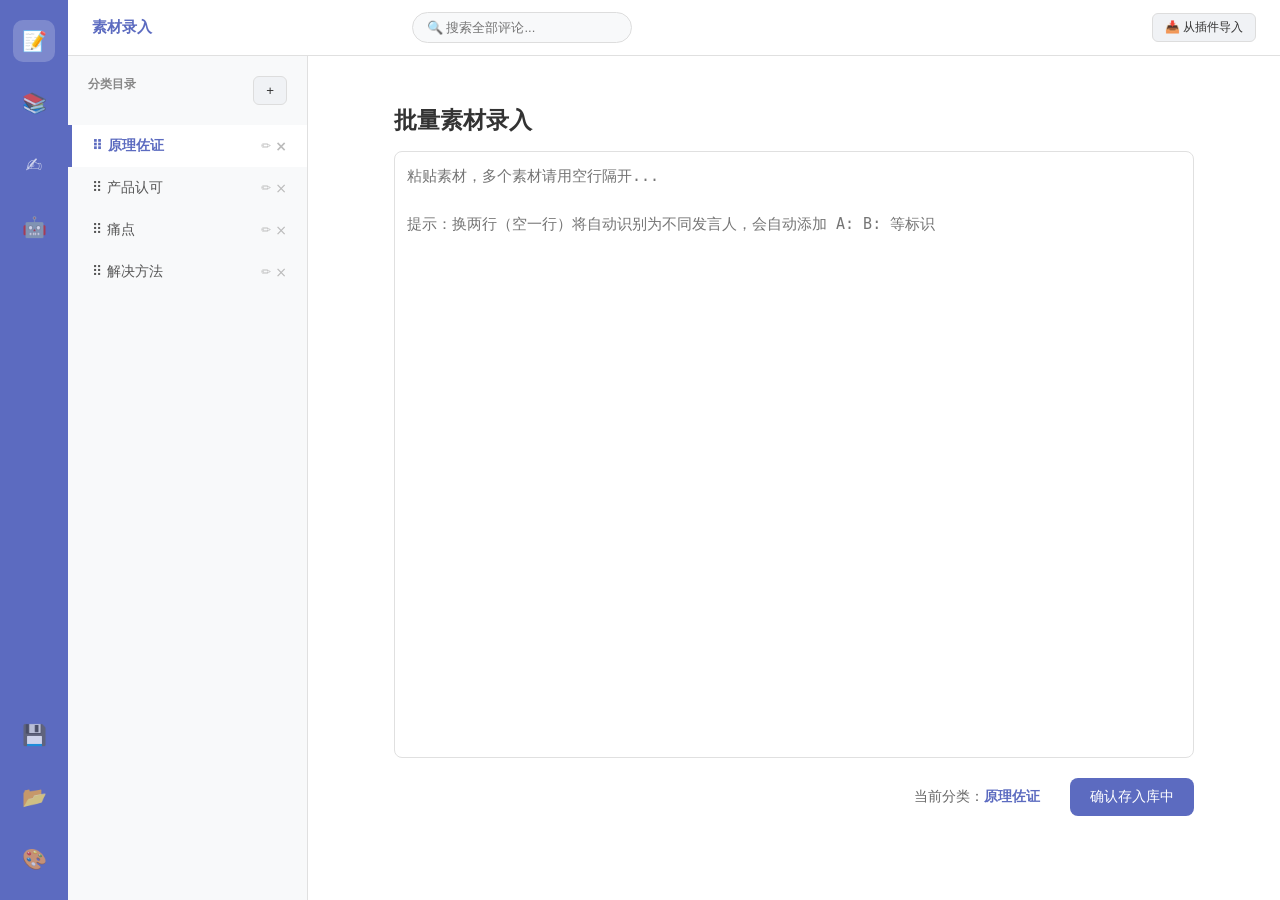
==== commit c098159f: "Update index.html" ====
--- a/index.html
+++ b/index.html
@@ -314,6 +314,7 @@
             </div>
         </div>
         <div id="save-status" style="font-size: 11px; color: #999;"></div>
+        <button onclick="importFromExtension()" class="ghost" style="font-size:12px; padding:5px 12px;">📥 从插件导入</button>
     </div>
 
     <!-- 搜索结果浮层 -->
@@ -2007,8 +2008,56 @@
         document.getElementById('settings-overlay').style.display = 'none';
     }
 
+
+    // ===== 插件同步 =====
+
+    // 页面加载时把分类列表推给插件
+    function syncCatsToExtension() {
+        try {
+            if (typeof chrome !== 'undefined' && chrome.storage && chrome.storage.local) {
+                chrome.storage.local.set({ dw_categories: db.cats });
+            }
+        } catch(e) {}
+    }
+
+    // 从插件导入待录入评论
+    function importFromExtension() {
+        try {
+            if (typeof chrome === 'undefined' || !chrome.storage || !chrome.storage.local) {
+                showToast('⚠️ 请在安装了插件的 Edge 浏览器中使用此功能', 'warn');
+                return;
+            }
+            chrome.storage.local.get('dw_pending', (res) => {
+                const pending = res.dw_pending || [];
+                if (pending.length === 0) {
+                    showToast('插件里没有待导入的评论', 'warn');
+                    return;
+                }
+                pending.forEach(p => {
+                    const cat = p.cat || db.cats[0] || '未分类';
+                    if (!db.cats.includes(cat)) db.cats.push(cat);
+                    db.items.push({
+                        id: p.id || (Date.now() + Math.random()),
+                        cat,
+                        original: p.text,
+                        modified: p.text,
+                        status: 0,
+                        lastModified: p.savedAt || new Date().toLocaleString()
+                    });
+                });
+                // 清空插件里的待导入列表
+                chrome.storage.local.set({ dw_pending: [] });
+                persist();
+                showToast('✅ 已导入 ' + pending.length + ' 条评论！');
+            });
+        } catch(e) {
+            showToast('❌ 导入失败：' + e.message, 'err');
+        }
+    }
+
     initTheme();
     render();
+    syncCatsToExtension();
 </script>
 </body>
 </html>
